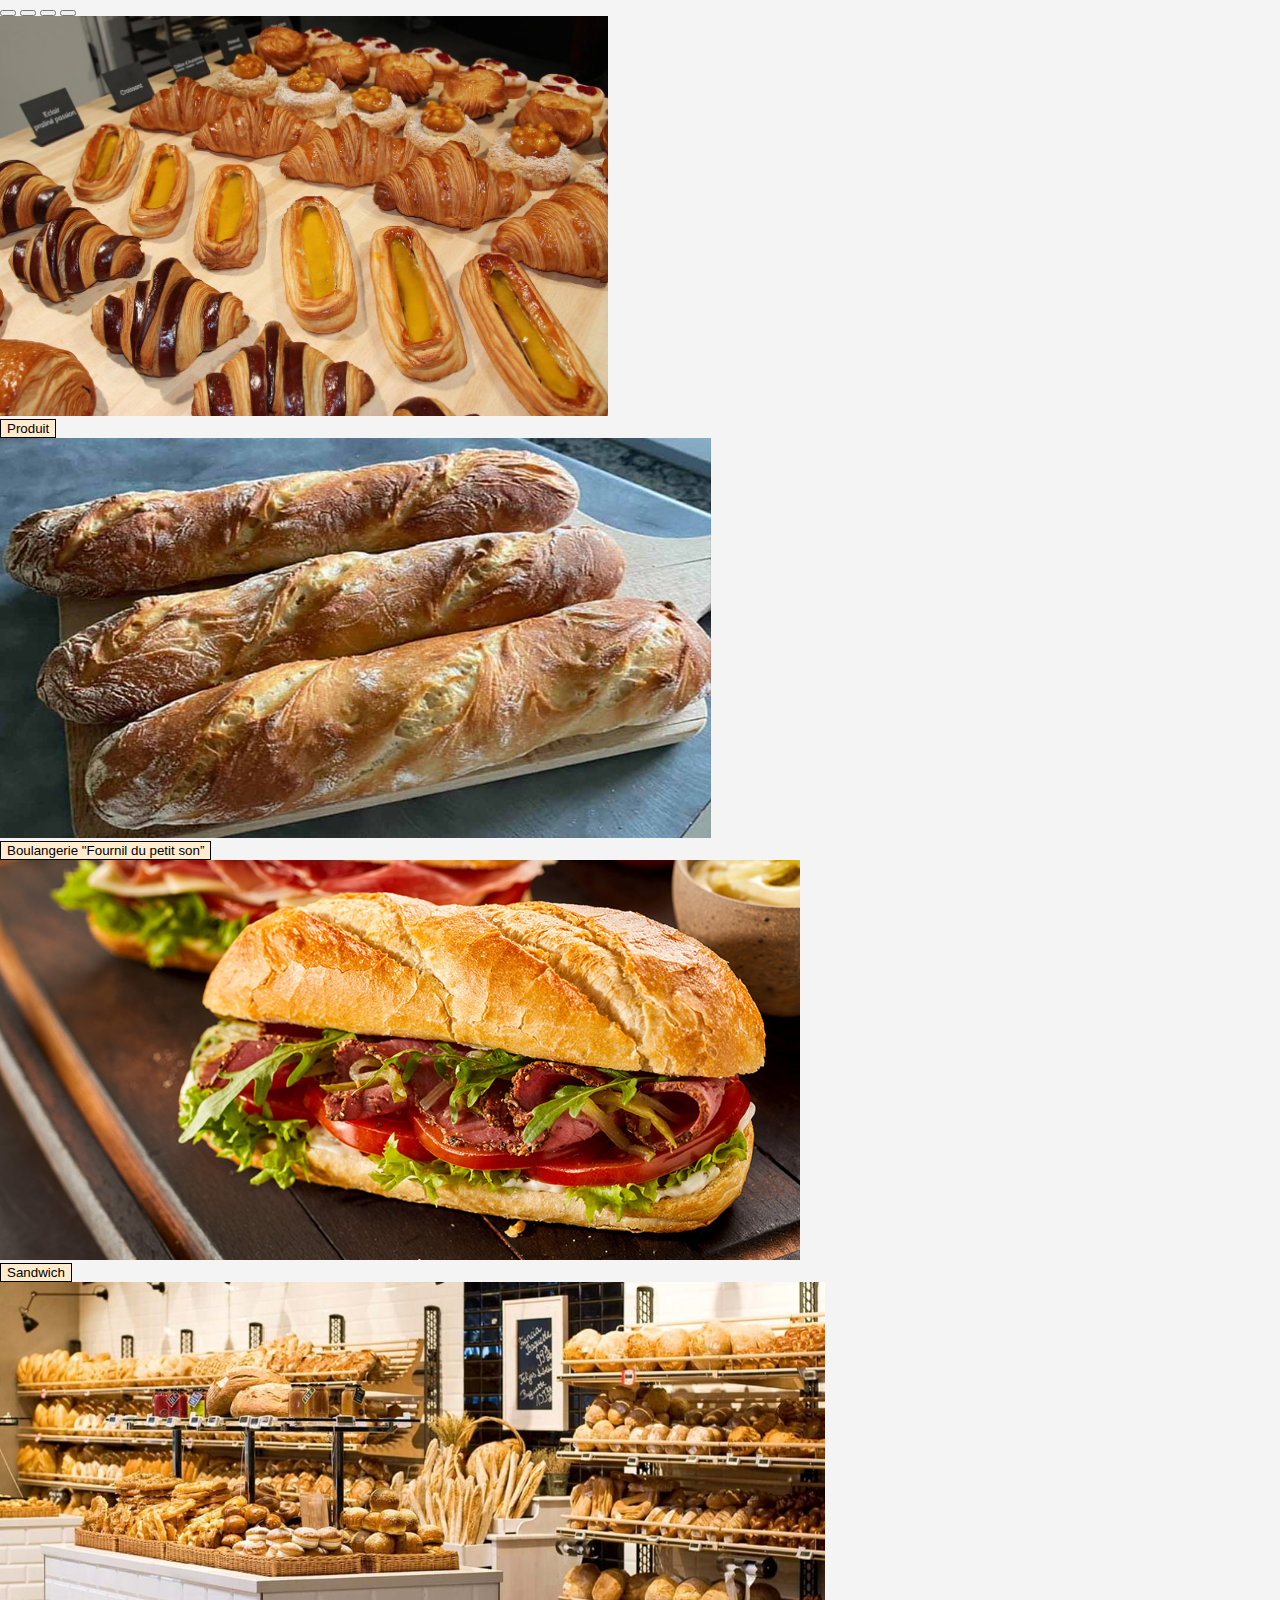
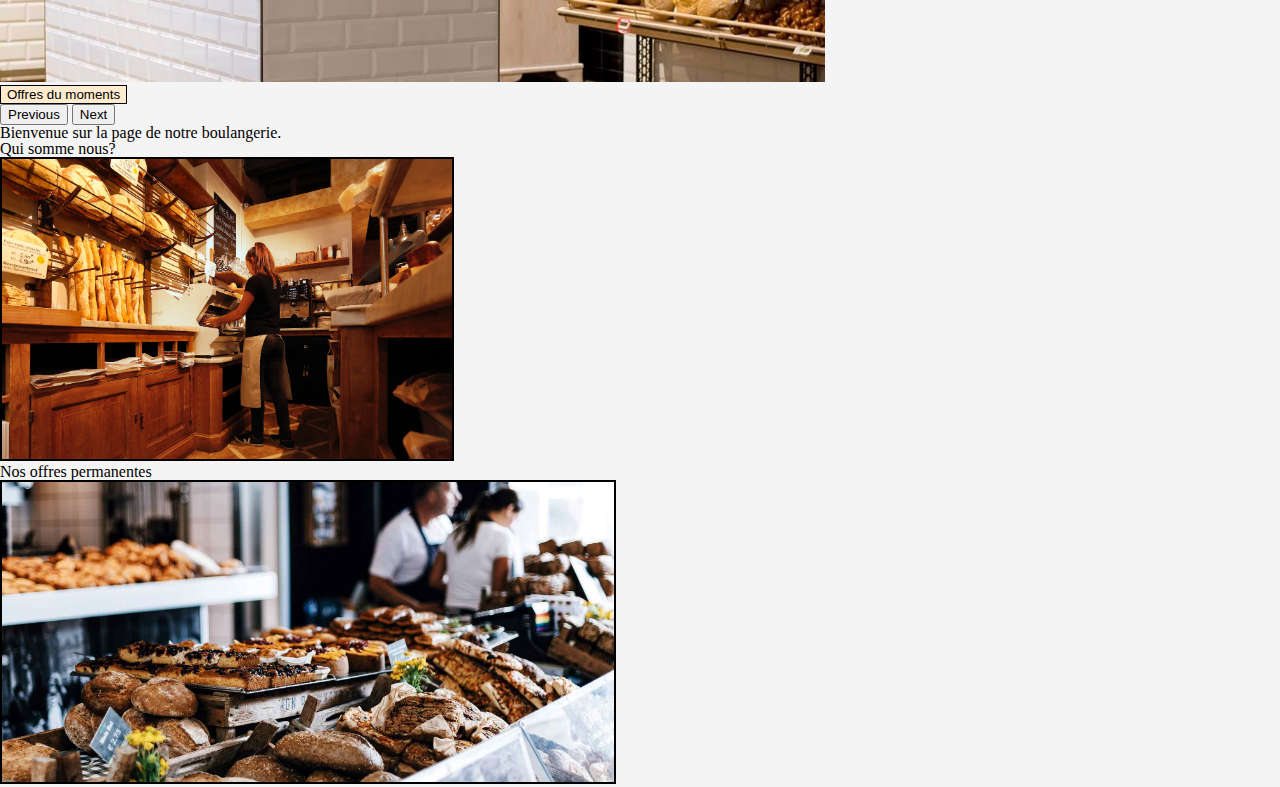
==== code/index.html @ 682ade91 "Ajout de cadres" ====
<!DOCTYPE html>
<html lang="en">
<head>
    <meta charset="UTF-8">
    <meta http-equiv="X-UA-Compatible" content="IE=edge">
    <meta name="viewport" content="width=device-width, initial-scale=1.0">
    <link rel="stylesheet" href="styles/style.css">
    <!-- CSS only -->
    <link href="https://cdn.jsdelivr.net/npm/bootstrap@5.2.0/dist/css/bootstrap.min.css" rel="stylesheet" integrity="sha384-gH2yIJqKdNHPEq0n4Mqa/HGKIhSkIHeL5AyhkYV8i59U5AR6csBvApHHNl/vI1Bx" crossorigin="anonymous">
    <title>Accueil</title>
</head>
<body>
    <main>
        <div class="row">
            <div class="container-fluid">
                <div class="row">
                    <div class="col-3"></div>
                    <div class="col-6 mt-5">
                        <div id="carouselExampleCaptions" class="carousel slide" data-bs-ride="false">
                            <div class="carousel-indicators">
                              <button type="button" data-bs-target="#carouselExampleCaptions" data-bs-slide-to="0" class="active" aria-current="true" aria-label="Slide 1"></button>
                              <button type="button" data-bs-target="#carouselExampleCaptions" data-bs-slide-to="1" aria-label="Slide 2"></button>
                              <button type="button" data-bs-target="#carouselExampleCaptions" data-bs-slide-to="2" aria-label="Slide 3"></button>
                              <button type="button" data-bs-target="#carouselExampleCaptions" data-bs-slide-to="3" aria-label="Slide 4"></button>
                            </div>
                            <div class="carousel-inner">
                              <div class="carousel-item active">
                                <img src="../images/accueil/viennoiseries.jpg" class="d-block w-100 imgCarousel" alt="Images de baguette">
                                <div class="carousel-caption d-none d-md-block">
                                    <button type="button" class="btnCarousel rounded-5 p-2"><h5>Produit</h5></button>
                                </div>
                              </div>
                              <div class="carousel-item">
                                <img src="../images/accueil/baguette.jpg" class="d-block w-100 imgCarousel" alt="Images de viennoiseries">
                                <div class="carousel-caption d-none d-md-block">
                                  <button type="button" class="btnCarousel rounded-5 p-2"><h5>Boulangerie "Fournil du petit son”</h5></button>
                                </div>
                              </div>
                              <div class="carousel-item">
                                <img src="../images/accueil/sandwich.jpg" class="d-block w-100 imgCarousel" alt="...">
                                <div class="carousel-caption d-none d-md-block">
                                    <button type="button" class="btnCarousel rounded-5 p-2"><h5>Sandwich</h5></button>
                                </div>
                              </div>
                              <div class="carousel-item">
                                <img src="../images/accueil/bakery.jpg" class="d-block w-100 imgCarousel" alt="...">
                                <div class="carousel-caption d-none d-md-block">
                                    <button type="button" class="btnCarousel rounded-5 p-2"><h5>Offres du moments</h5></button>
                                </div>
                              </div>
                            </div>
                            <button class="carousel-control-prev" type="button" data-bs-target="#carouselExampleCaptions" data-bs-slide="prev">
                              <span class="carousel-control-prev-icon" aria-hidden="true"></span>
                              <span class="visually-hidden">Previous</span>
                            </button>
                            <button class="carousel-control-next" type="button" data-bs-target="#carouselExampleCaptions" data-bs-slide="next">
                              <span class="carousel-control-next-icon" aria-hidden="true"></span>
                              <span class="visually-hidden">Next</span>
                            </button>
                          </div>
                    </div>
                    <div class="col-3"></div>
                </div>
                <div class="row">
                    <div class="col-3"></div>
                    <div class="col-6 fs-2 text-center mt-4">
                        <p>Bienvenue sur la page de notre boulangerie.</p>
                    </div>
                    <div class="col-3"></div>
                </div>
                <div class="row">
                    <div class="col-2"></div>
                    <div class="col-3 fs-4 text-center">
                        <p>Qui somme nous?</p>
                        <a href="#"><img class="imgHome" src="../images/accueil/qui_somme_nous.jpg" alt="Qui somme nous?"></a>
                    </div>
                    <div class="col-1"></div>
                    <div class="col-3 ms-5 fs-4 text-center">
                        <p class="ms-5 ps-5">Nos offres permanentes</p>
                        <a href="#"><img class="imgHome" src="../images/accueil/offre.jpg" alt="Qui somme nous?"></a>
                    </div>
                    <div class="col-2"></div>
                </div>
            </div>
        </div>
    </main>
    
    <!-- JavaScript Bundle with Popper -->
    <script src="https://cdn.jsdelivr.net/npm/bootstrap@5.2.0/dist/js/bootstrap.bundle.min.js" integrity="sha384-A3rJD856KowSb7dwlZdYEkO39Gagi7vIsF0jrRAoQmDKKtQBHUuLZ9AsSv4jD4Xa" crossorigin="anonymous"></script>
</body>
</html>
---- code/styles/style.css ----
/* http://meyerweb.com/eric/tools/css/reset/ 
   v2.0 | 20110126
   License: none (public domain)
*/

html, body, div, span, applet, object, iframe,
h1, h2, h3, h4, h5, h6, p, blockquote, pre,
a, abbr, acronym, address, big, cite, code,
del, dfn, em, img, ins, kbd, q, s, samp,
small, strike, strong, sub, sup, tt, var,
b, u, i, center,
dl, dt, dd, ol, ul, li,
fieldset, form, label, legend,
table, caption, tbody, tfoot, thead, tr, th, td,
article, aside, canvas, details, embed, 
figure, figcaption, footer, header, hgroup, 
menu, nav, output, ruby, section, summary,
time, mark, audio, video {
	margin: 0;
	padding: 0;
	border: 0;
	font-size: 100%;
	font: inherit;
	vertical-align: baseline;
}
/* HTML5 display-role reset for older browsers */
article, aside, details, figcaption, figure, 
footer, header, hgroup, menu, nav, section {
	display: block;
}
body {
	line-height: 1;
    overflow-x: hidden;
}
body::-webkit-scrollbar {
    width: 12px; /* width of the entire scrollbar */
  }
  
  body::-webkit-scrollbar-track {
    background: #ffe8bf; /* color of the tracking area */
  }
  
  body::-webkit-scrollbar-thumb {
    background-color: #ffe8bf; /* color of the scroll thumb */
    border-radius: 20px; /* roundness of the scroll thumb */
    border: 2px solid #f5f4f4; /* creates padding around scroll thumb */
  }
ol, ul {
	list-style: none;
}
blockquote, q {
	quotes: none;
}
blockquote:before, blockquote:after,
q:before, q:after {
	content: '';
	content: none;
}
table {
	border-collapse: collapse;
	border-spacing: 0;
}
.imgCarousel{
    height: 400px;
}
.btnCarousel{
    background-color: blanchedalmond;
    border: solid 1px;
}
.imgHome{
    height: 300px;
    border: solid 2px black;
    text-decoration: none;
}
main{
    background-color: #f5f4f4;
    min-height: 950px;
}
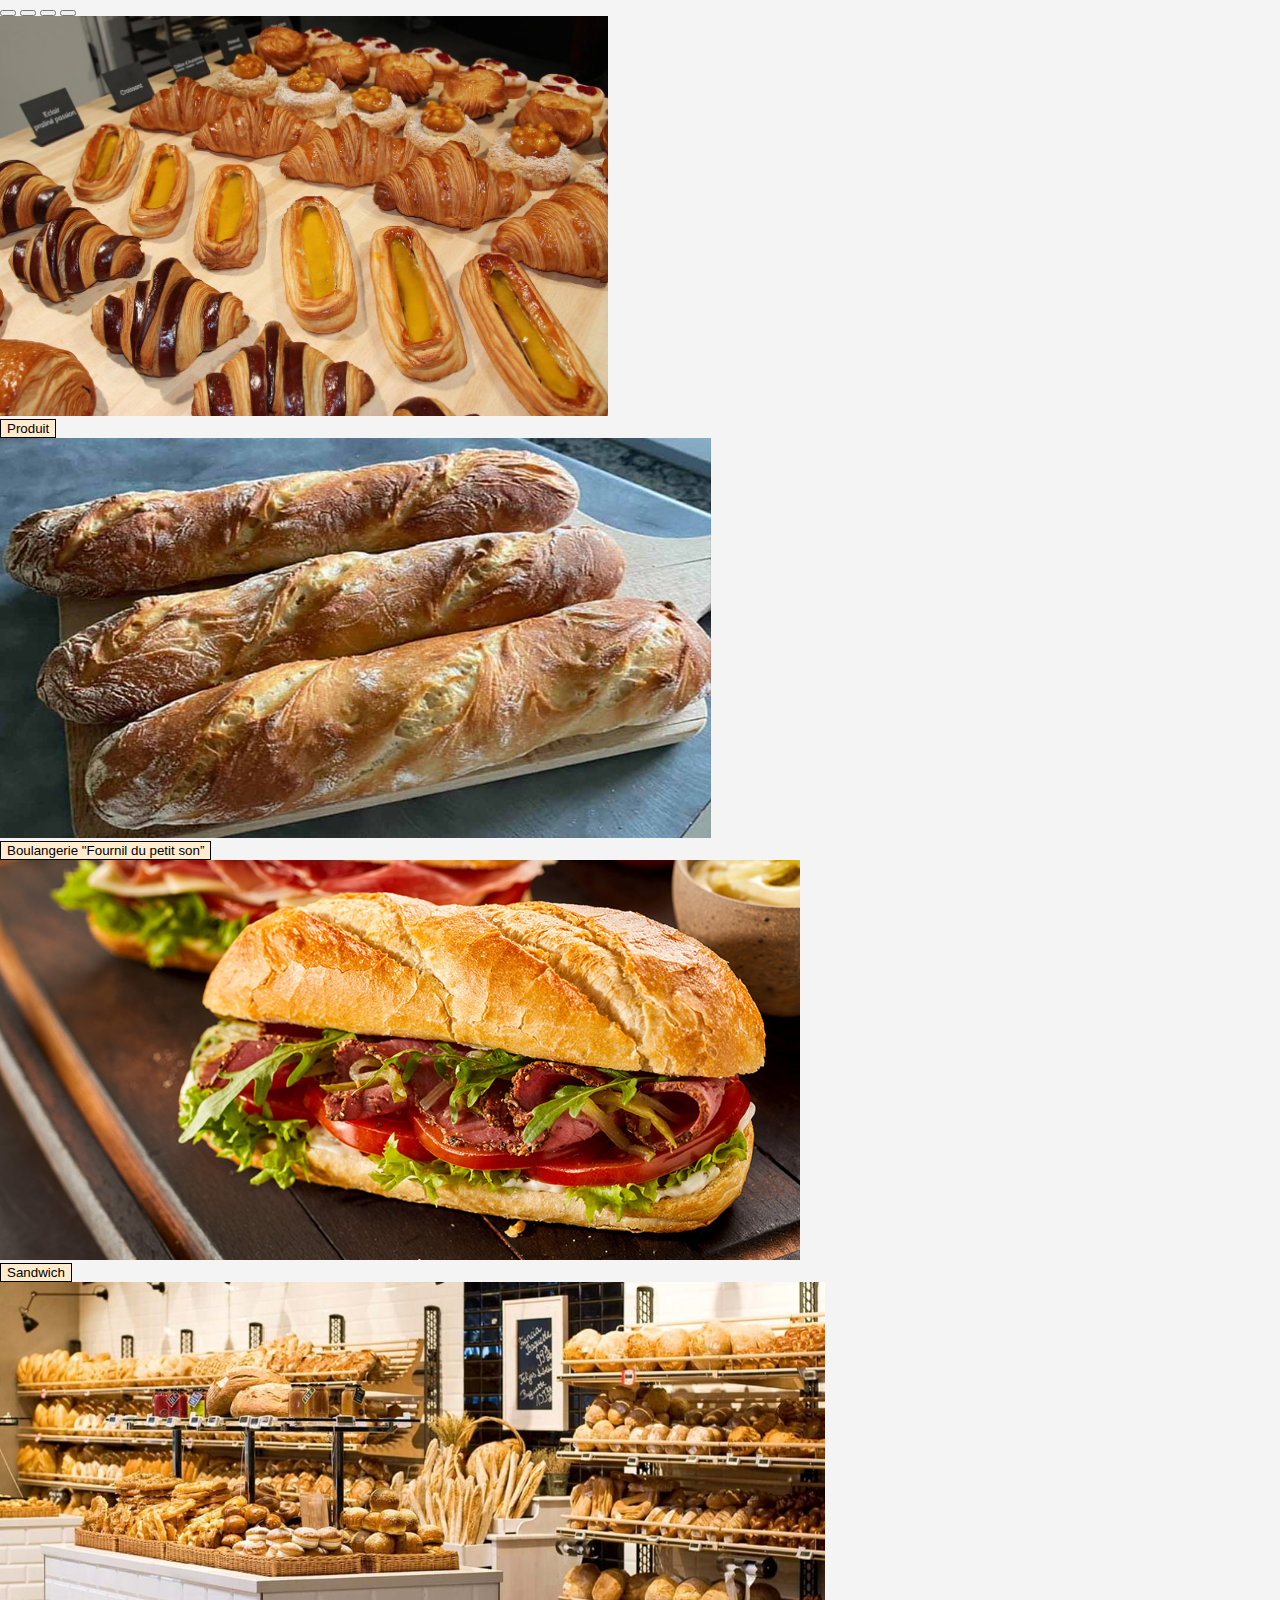
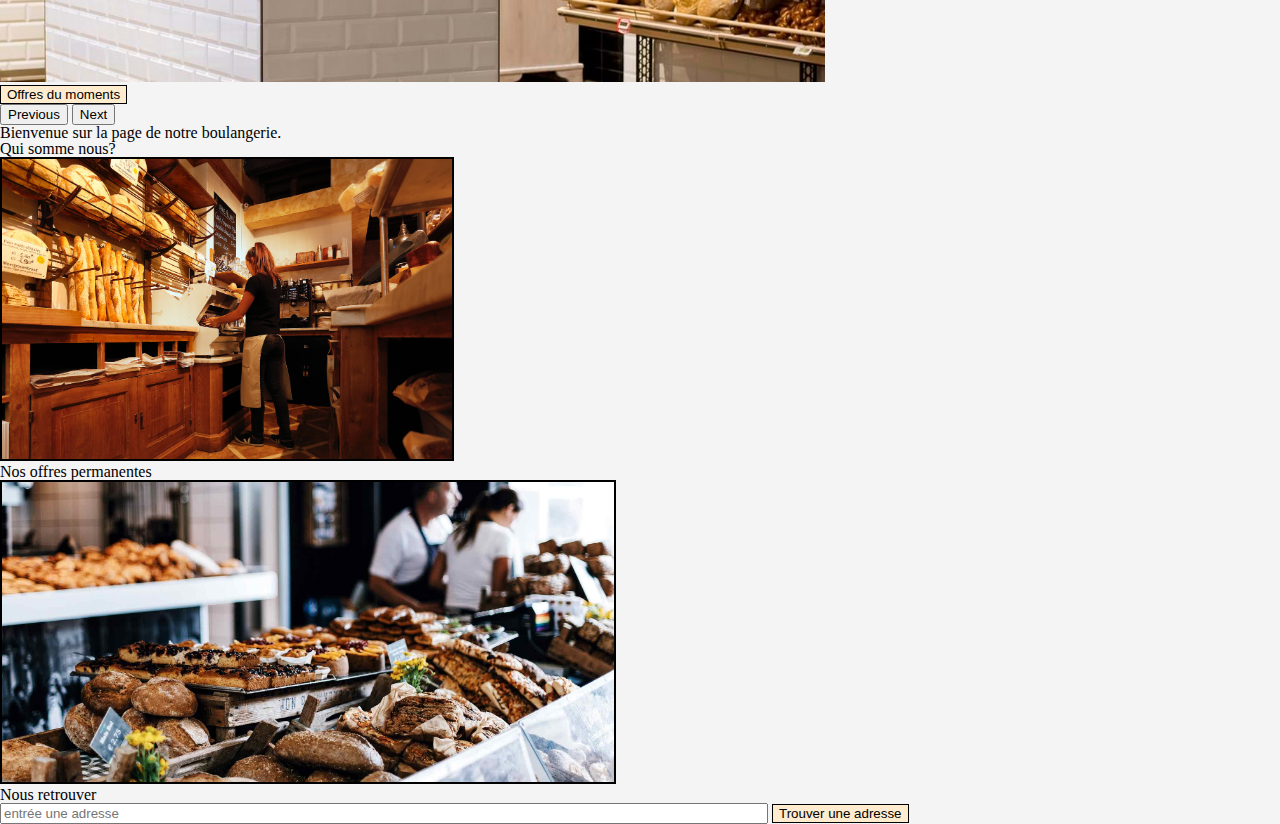
==== commit d4d147b2: "Ajout de la recherche d'adresse" ====
--- a/code/index.html
+++ b/code/index.html
@@ -82,6 +82,14 @@
                     <div class="col-2"></div>
                 </div>
             </div>
+            <div class="row mt-4 mb-5">
+                <div class="col-4"></div>
+                <div class="col-6 fs-3">
+                    <p>Nous retrouver</p>
+                    <input class="inputAdress rounded-4" type="search" id="adress" name="adress" placeholder="entrée une adresse">
+                    <button class="btnAdress rounded-4">Trouver une adresse</button>
+                </div>
+            </div>
         </div>
     </main>
     
--- a/code/styles/style.css
+++ b/code/styles/style.css
@@ -63,7 +63,7 @@
 .imgCarousel{
     height: 400px;
 }
-.btnCarousel{
+.btnCarousel, .btnAdress{
     background-color: blanchedalmond;
     border: solid 1px;
 }
@@ -76,3 +76,6 @@
     background-color: #f5f4f4;
     min-height: 950px;
 }
+.inputAdress{
+    width: 60%;
+}
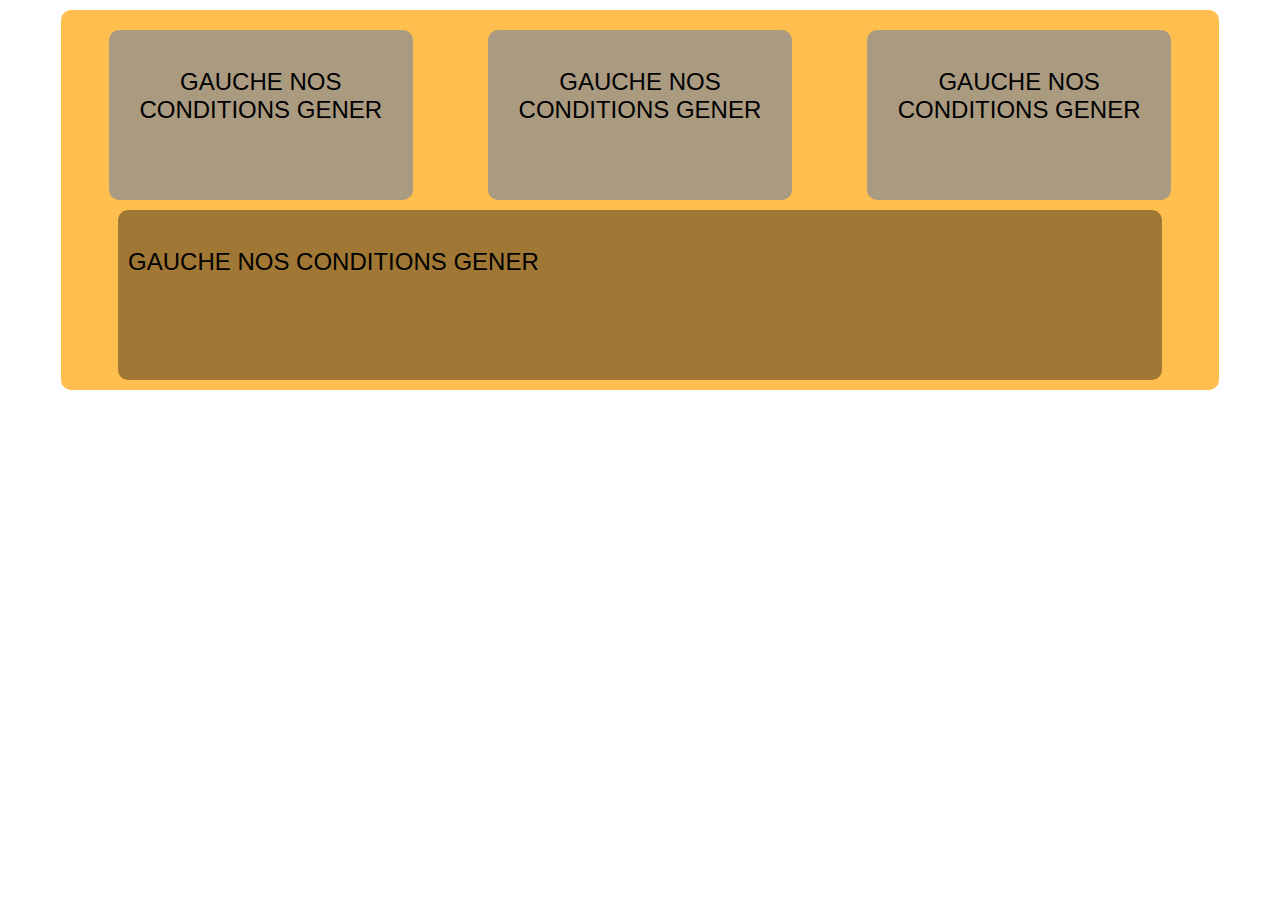
==== commit f648f163: "footer création" ====
--- a/code/index.html
+++ b/code/index.html
@@ -5,95 +5,41 @@
     <meta http-equiv="X-UA-Compatible" content="IE=edge">
     <meta name="viewport" content="width=device-width, initial-scale=1.0">
     <link rel="stylesheet" href="styles/style.css">
-    <!-- CSS only -->
-    <link href="https://cdn.jsdelivr.net/npm/bootstrap@5.2.0/dist/css/bootstrap.min.css" rel="stylesheet" integrity="sha384-gH2yIJqKdNHPEq0n4Mqa/HGKIhSkIHeL5AyhkYV8i59U5AR6csBvApHHNl/vI1Bx" crossorigin="anonymous">
     <title>Accueil</title>
 </head>
 <body>
-    <main>
-        <div class="row">
-            <div class="container-fluid">
-                <div class="row">
-                    <div class="col-3"></div>
-                    <div class="col-6 mt-5">
-                        <div id="carouselExampleCaptions" class="carousel slide" data-bs-ride="false">
-                            <div class="carousel-indicators">
-                              <button type="button" data-bs-target="#carouselExampleCaptions" data-bs-slide-to="0" class="active" aria-current="true" aria-label="Slide 1"></button>
-                              <button type="button" data-bs-target="#carouselExampleCaptions" data-bs-slide-to="1" aria-label="Slide 2"></button>
-                              <button type="button" data-bs-target="#carouselExampleCaptions" data-bs-slide-to="2" aria-label="Slide 3"></button>
-                              <button type="button" data-bs-target="#carouselExampleCaptions" data-bs-slide-to="3" aria-label="Slide 4"></button>
-                            </div>
-                            <div class="carousel-inner">
-                              <div class="carousel-item active">
-                                <img src="../images/accueil/viennoiseries.jpg" class="d-block w-100 imgCarousel" alt="Images de baguette">
-                                <div class="carousel-caption d-none d-md-block">
-                                    <button type="button" class="btnCarousel rounded-5 p-2"><h5>Produit</h5></button>
-                                </div>
-                              </div>
-                              <div class="carousel-item">
-                                <img src="../images/accueil/baguette.jpg" class="d-block w-100 imgCarousel" alt="Images de viennoiseries">
-                                <div class="carousel-caption d-none d-md-block">
-                                  <button type="button" class="btnCarousel rounded-5 p-2"><h5>Boulangerie "Fournil du petit son”</h5></button>
-                                </div>
-                              </div>
-                              <div class="carousel-item">
-                                <img src="../images/accueil/sandwich.jpg" class="d-block w-100 imgCarousel" alt="...">
-                                <div class="carousel-caption d-none d-md-block">
-                                    <button type="button" class="btnCarousel rounded-5 p-2"><h5>Sandwich</h5></button>
-                                </div>
-                              </div>
-                              <div class="carousel-item">
-                                <img src="../images/accueil/bakery.jpg" class="d-block w-100 imgCarousel" alt="...">
-                                <div class="carousel-caption d-none d-md-block">
-                                    <button type="button" class="btnCarousel rounded-5 p-2"><h5>Offres du moments</h5></button>
-                                </div>
-                              </div>
-                            </div>
-                            <button class="carousel-control-prev" type="button" data-bs-target="#carouselExampleCaptions" data-bs-slide="prev">
-                              <span class="carousel-control-prev-icon" aria-hidden="true"></span>
-                              <span class="visually-hidden">Previous</span>
-                            </button>
-                            <button class="carousel-control-next" type="button" data-bs-target="#carouselExampleCaptions" data-bs-slide="next">
-                              <span class="carousel-control-next-icon" aria-hidden="true"></span>
-                              <span class="visually-hidden">Next</span>
-                            </button>
-                          </div>
-                    </div>
-                    <div class="col-3"></div>
-                </div>
-                <div class="row">
-                    <div class="col-3"></div>
-                    <div class="col-6 fs-2 text-center mt-4">
-                        <p>Bienvenue sur la page de notre boulangerie.</p>
-                    </div>
-                    <div class="col-3"></div>
-                </div>
-                <div class="row">
-                    <div class="col-2"></div>
-                    <div class="col-3 fs-4 text-center">
-                        <p>Qui somme nous?</p>
-                        <a href="#"><img class="imgHome" src="../images/accueil/qui_somme_nous.jpg" alt="Qui somme nous?"></a>
-                    </div>
-                    <div class="col-1"></div>
-                    <div class="col-3 ms-5 fs-4 text-center">
-                        <p class="ms-5 ps-5">Nos offres permanentes</p>
-                        <a href="#"><img class="imgHome" src="../images/accueil/offre.jpg" alt="Qui somme nous?"></a>
-                    </div>
-                    <div class="col-2"></div>
-                </div>
-            </div>
-            <div class="row mt-4 mb-5">
-                <div class="col-4"></div>
-                <div class="col-6 fs-3">
-                    <p>Nous retrouver</p>
-                    <input class="inputAdress rounded-4" type="search" id="adress" name="adress" placeholder="entrée une adresse">
-                    <button class="btnAdress rounded-4">Trouver une adresse</button>
-                </div>
-            </div>
+    <!-- Footer -->
+    <div class="footer">
+        
+        <div class="footer_gauche">
+            <br class="text_align_center">
+                GAUCHE
+                NOS CONDITIONS GENER
+            </br>
         </div>
-    </main>
-    
-    <!-- JavaScript Bundle with Popper -->
-    <script src="https://cdn.jsdelivr.net/npm/bootstrap@5.2.0/dist/js/bootstrap.bundle.min.js" integrity="sha384-A3rJD856KowSb7dwlZdYEkO39Gagi7vIsF0jrRAoQmDKKtQBHUuLZ9AsSv4jD4Xa" crossorigin="anonymous"></script>
+
+        <div class="footer_gauche">
+            <br class="text_align_center">
+                GAUCHE
+                NOS CONDITIONS GENER
+            </br>
+        </div>
+
+        <div class="footer_gauche">
+            <br class="text_align_center">
+                GAUCHE
+                NOS CONDITIONS GENER
+            </br>
+        </div>
+
+        <div class="barre_de_liens">
+            <br class="text_align_center">
+                GAUCHE
+                NOS CONDITIONS GENER
+            </br>
+        </div>
+
+    </footer>
+
 </body>
 </html>--- a/code/styles/style.css
+++ b/code/styles/style.css
@@ -1,81 +1,109 @@
-/* http://meyerweb.com/eric/tools/css/reset/ 
-   v2.0 | 20110126
-   License: none (public domain)
-*/
+.footer {
+    display: flex;
+    flex-wrap: wrap;
+    position: center;
+    margin-top: 10px;
+    margin-left: auto;
+    margin-right: auto;
+    margin-bottom: 10px;
+    padding-top: 10px;
+    padding-left: 10px;
+    padding-right: 10px;
+    padding-bottom: 10px;
+    width: 90%;
+    /*height: 150px;*/
+    background-color: #ffbf4f;
+    border-color: rgb(129, 109, 79);
+    text-align: center;
+    font-family: Arial;
+    font-size: 24px;
+    border-radius: 10px;
+}
 
-html, body, div, span, applet, object, iframe,
-h1, h2, h3, h4, h5, h6, p, blockquote, pre,
-a, abbr, acronym, address, big, cite, code,
-del, dfn, em, img, ins, kbd, q, s, samp,
-small, strike, strong, sub, sup, tt, var,
-b, u, i, center,
-dl, dt, dd, ol, ul, li,
-fieldset, form, label, legend,
-table, caption, tbody, tfoot, thead, tr, th, td,
-article, aside, canvas, details, embed, 
-figure, figcaption, footer, header, hgroup, 
-menu, nav, output, ruby, section, summary,
-time, mark, audio, video {
-	margin: 0;
-	padding: 0;
-	border: 0;
-	font-size: 100%;
-	font: inherit;
-	vertical-align: baseline;
+.footer_gauche {
+    display: flex;
+    flex-wrap: wrap;
+    margin-top: 10px;
+    margin-left: 10px;
+    margin-left: auto;
+    margin-right: auto;
+    padding-top: 10px;
+    padding-left: 10px;
+    padding-right: 10px;
+    padding-bottom: 10px;
+    width: 25%;
+    height: 150px;
+    background-color: #aa9a80;
+    border-color: rgb(129, 109, 79);
+    font-family: Arial;
+    text-align: center;
+    font-size: 24px;
+    border-radius: 10px;
 }
-/* HTML5 display-role reset for older browsers */
-article, aside, details, figcaption, figure, 
-footer, header, hgroup, menu, nav, section {
-	display: block;
+
+.text_align_center {
+    text-align: center;
 }
-body {
-	line-height: 1;
-    overflow-x: hidden;
+
+.footer_centre {
+    display: flex;
+    flex-wrap: wrap;
+    margin-top: 10px;
+    margin-left: auto;
+    margin-right: auto;
+    margin-bottom: 10px;
+    padding-top: 10px;
+    padding-left: 10px;
+    padding-right: 10px;
+    padding-bottom: 10px;
+    width: 25%;
+    height: 150px;
+    background-color: #997741;
+    border-color: rgb(129, 109, 79);
+    font-family: Arial;
+    text-align: center;
+    font-size: 24px;
+    border-radius: 10px;
 }
-body::-webkit-scrollbar {
-    width: 12px; /* width of the entire scrollbar */
-  }
-  
-  body::-webkit-scrollbar-track {
-    background: #ffe8bf; /* color of the tracking area */
-  }
-  
-  body::-webkit-scrollbar-thumb {
-    background-color: #ffe8bf; /* color of the scroll thumb */
-    border-radius: 20px; /* roundness of the scroll thumb */
-    border: 2px solid #f5f4f4; /* creates padding around scroll thumb */
-  }
-ol, ul {
-	list-style: none;
+
+.footer_droite {
+    display: flex;
+    flex-wrap: wrap;
+    margin-top: 10px;
+    margin-left: 10px;
+    margin-left: auto;
+    margin-right: auto;
+    padding-top: 10px;
+    padding-left: 10px;
+    padding-right: 10px;
+    padding-bottom: 10px;
+    width: 25%;
+    height: 150px;
+    background-color: #aa9a80;
+    border-color: rgb(129, 109, 79);
+    font-family: Arial;
+    text-align: center;
+    font-size: 24px;
+    border-radius: 10px;
 }
-blockquote, q {
-	quotes: none;
-}
-blockquote:before, blockquote:after,
-q:before, q:after {
-	content: '';
-	content: none;
-}
-table {
-	border-collapse: collapse;
-	border-spacing: 0;
-}
-.imgCarousel{
-    height: 400px;
-}
-.btnCarousel, .btnAdress{
-    background-color: blanchedalmond;
-    border: solid 1px;
-}
-.imgHome{
-    height: 300px;
-    border: solid 2px black;
-    text-decoration: none;
-}
-main{
-    background-color: #f5f4f4;
-    min-height: 950px;
-}
-.inputAdress{
-    width: 60%;
-}
+
+.barre_de_liens {
+    display: flex;
+    flex-wrap: wrap;
+    margin-top: 10px;
+    margin-left: 10px;
+    margin-left: auto;
+    margin-right: auto;
+    padding-top: 10px;
+    padding-left: 10px;
+    padding-right: 10px;
+    padding-bottom: 10px;
+    width: 90%;
+    height: 150px;
+    background-color: #a07734;
+    border-color: rgb(129, 109, 79);
+    font-family: Arial;
+    text-align: center;
+    font-size: 24px;
+    border-radius: 10px;
+}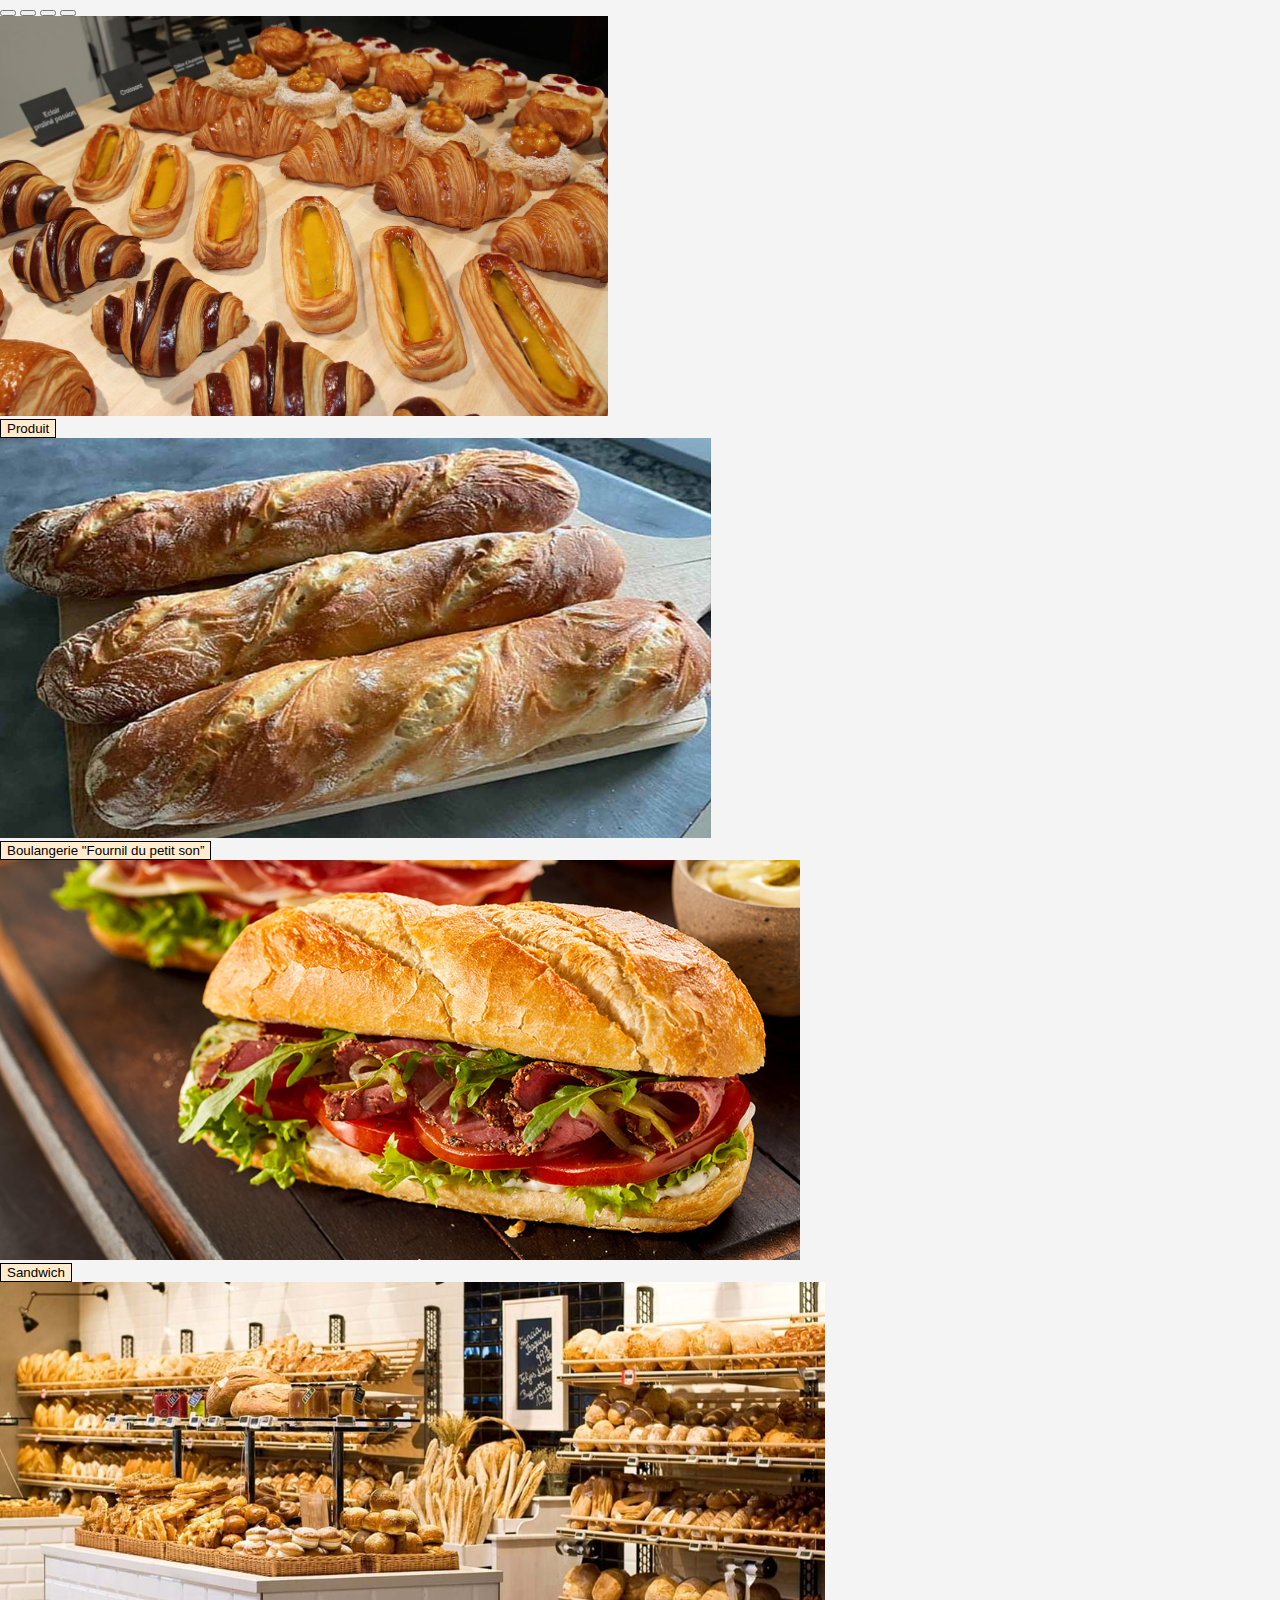
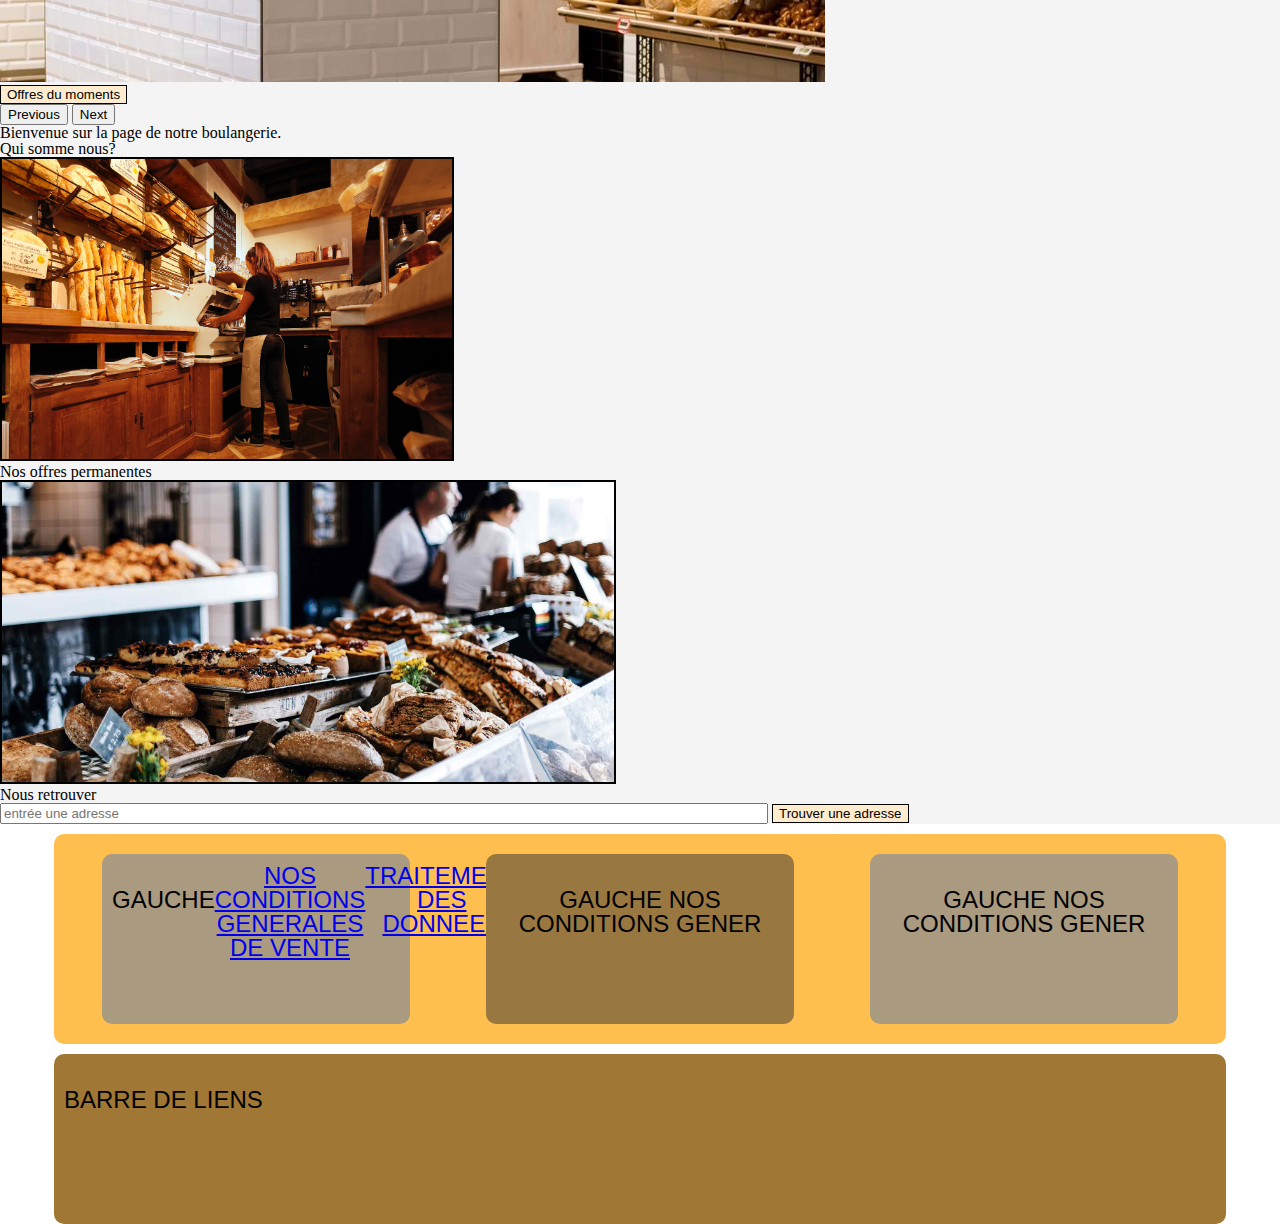
==== commit 4664ee99: "Merge branch 'develop' into footer" ====
--- a/code/index.html
+++ b/code/index.html
@@ -5,41 +5,132 @@
     <meta http-equiv="X-UA-Compatible" content="IE=edge">
     <meta name="viewport" content="width=device-width, initial-scale=1.0">
     <link rel="stylesheet" href="styles/style.css">
+    <!-- CSS only -->
+    <link href="https://cdn.jsdelivr.net/npm/bootstrap@5.2.0/dist/css/bootstrap.min.css" rel="stylesheet" integrity="sha384-gH2yIJqKdNHPEq0n4Mqa/HGKIhSkIHeL5AyhkYV8i59U5AR6csBvApHHNl/vI1Bx" crossorigin="anonymous">
     <title>Accueil</title>
 </head>
 <body>
-    <!-- Footer -->
-    <div class="footer">
+
+
+    <main>
+        <div class="row">
+            <div class="container-fluid">
+                <div class="row">
+                    <div class="col-3"></div>
+                    <div class="col-6 mt-5">
+                        <div id="carouselExampleCaptions" class="carousel slide" data-bs-ride="false">
+                            <div class="carousel-indicators">
+                              <button type="button" data-bs-target="#carouselExampleCaptions" data-bs-slide-to="0" class="active" aria-current="true" aria-label="Slide 1"></button>
+                              <button type="button" data-bs-target="#carouselExampleCaptions" data-bs-slide-to="1" aria-label="Slide 2"></button>
+                              <button type="button" data-bs-target="#carouselExampleCaptions" data-bs-slide-to="2" aria-label="Slide 3"></button>
+                              <button type="button" data-bs-target="#carouselExampleCaptions" data-bs-slide-to="3" aria-label="Slide 4"></button>
+                            </div>
+                            <div class="carousel-inner">
+                              <div class="carousel-item active">
+                                <img src="../images/accueil/viennoiseries.jpg" class="d-block w-100 imgCarousel" alt="Images de baguette">
+                                <div class="carousel-caption d-none d-md-block">
+                                    <button type="button" class="btnCarousel rounded-5 p-2"><h5>Produit</h5></button>
+                                </div>
+                              </div>
+                              <div class="carousel-item">
+                                <img src="../images/accueil/baguette.jpg" class="d-block w-100 imgCarousel" alt="Images de viennoiseries">
+                                <div class="carousel-caption d-none d-md-block">
+                                  <button type="button" class="btnCarousel rounded-5 p-2"><h5>Boulangerie "Fournil du petit son”</h5></button>
+                                </div>
+                              </div>
+                              <div class="carousel-item">
+                                <img src="../images/accueil/sandwich.jpg" class="d-block w-100 imgCarousel" alt="...">
+                                <div class="carousel-caption d-none d-md-block">
+                                    <button type="button" class="btnCarousel rounded-5 p-2"><h5>Sandwich</h5></button>
+                                </div>
+                              </div>
+                              <div class="carousel-item">
+                                <img src="../images/accueil/bakery.jpg" class="d-block w-100 imgCarousel" alt="...">
+                                <div class="carousel-caption d-none d-md-block">
+                                    <button type="button" class="btnCarousel rounded-5 p-2"><h5>Offres du moments</h5></button>
+                                </div>
+                              </div>
+                            </div>
+                            <button class="carousel-control-prev" type="button" data-bs-target="#carouselExampleCaptions" data-bs-slide="prev">
+                              <span class="carousel-control-prev-icon" aria-hidden="true"></span>
+                              <span class="visually-hidden">Previous</span>
+                            </button>
+                            <button class="carousel-control-next" type="button" data-bs-target="#carouselExampleCaptions" data-bs-slide="next">
+                              <span class="carousel-control-next-icon" aria-hidden="true"></span>
+                              <span class="visually-hidden">Next</span>
+                            </button>
+                          </div>
+                    </div>
+                    <div class="col-3"></div>
+                </div>
+                <div class="row">
+                    <div class="col-3"></div>
+                    <div class="col-6 fs-2 text-center mt-4">
+                        <p>Bienvenue sur la page de notre boulangerie.</p>
+                    </div>
+                    <div class="col-3"></div>
+                </div>
+                <div class="row">
+                    <div class="col-2"></div>
+                    <div class="col-3 fs-4 text-center">
+                        <p>Qui somme nous?</p>
+                        <a href="#"><img class="imgHome" src="../images/accueil/qui_somme_nous.jpg" alt="Qui somme nous?"></a>
+                    </div>
+                    <div class="col-1"></div>
+                    <div class="col-3 ms-5 fs-4 text-center">
+                        <p class="ms-5 ps-5">Nos offres permanentes</p>
+                        <a href="#"><img class="imgHome" src="../images/accueil/offre.jpg" alt="Qui somme nous?"></a>
+                    </div>
+                    <div class="col-2"></div>
+                </div>
+            </div>
+            <div class="row mt-4 mb-5">
+                <div class="col-4"></div>
+                <div class="col-6 fs-3">
+                    <p>Nous retrouver</p>
+                    <input class="inputAdress rounded-4" type="search" id="adress" name="adress" placeholder="entrée une adresse">
+                    <button class="btnAdress rounded-4">Trouver une adresse</button>
+                </div>
+            </div>
+        </div>
+    </main>
+    
+        <!-- Footer -->
+        <div class="footer1">
+    
         
-        <div class="footer_gauche">
-            <br class="text_align_center">
-                GAUCHE
-                NOS CONDITIONS GENER
-            </br>
+            <div class="footer_gauche">
+                <br class="text_align_center">
+                    GAUCHE
+                    <a href="cgv.html">NOS CONDITIONS GENERALES DE VENTE</a>
+                    <a href="cgv.html">TRAITEMENT DES DONNEES</a>
+                </br>
+            </div>
+    
+            <div class="footer_centre">
+                <br class="text_align_center">
+                    GAUCHE
+                    NOS CONDITIONS GENER
+                </br>
+            </div>
+    
+            <div class="footer_droite">
+                <br class="text_align_center">
+                    GAUCHE
+                    NOS CONDITIONS GENER
+                </br>
+            </div>
         </div>
 
-        <div class="footer_gauche">
-            <br class="text_align_center">
-                GAUCHE
-                NOS CONDITIONS GENER
-            </br>
-        </div>
+            <div class="barre_de_liens">
+                <br class="text_align_center">
+                    BARRE DE LIENS
+                </br>
+            </div>
+    
 
-        <div class="footer_gauche">
-            <br class="text_align_center">
-                GAUCHE
-                NOS CONDITIONS GENER
-            </br>
-        </div>
-
-        <div class="barre_de_liens">
-            <br class="text_align_center">
-                GAUCHE
-                NOS CONDITIONS GENER
-            </br>
-        </div>
-
-    </footer>
+    <!-- JavaScript Bundle with Popper -->
+    <script src="https://cdn.jsdelivr.net/npm/bootstrap@5.2.0/dist/js/bootstrap.bundle.min.js" integrity="sha384-A3rJD856KowSb7dwlZdYEkO39Gagi7vIsF0jrRAoQmDKKtQBHUuLZ9AsSv4jD4Xa" crossorigin="anonymous"></script>
 
 </body>
 </html>--- a/code/styles/style.css
+++ b/code/styles/style.css
@@ -1,6 +1,88 @@
-.footer {
+
+/* http://meyerweb.com/eric/tools/css/reset/ 
+   v2.0 | 20110126
+   License: none (public domain)
+*/
+
+html, body, div, span, applet, object, iframe,
+h1, h2, h3, h4, h5, h6, p, blockquote, pre,
+a, abbr, acronym, address, big, cite, code,
+del, dfn, em, img, ins, kbd, q, s, samp,
+small, strike, strong, sub, sup, tt, var,
+b, u, i, center,
+dl, dt, dd, ol, ul, li,
+fieldset, form, label, legend,
+table, caption, tbody, tfoot, thead, tr, th, td,
+article, aside, canvas, details, embed, 
+figure, figcaption, footer, header, hgroup, 
+menu, nav, output, ruby, section, summary,
+time, mark, audio, video {
+	margin: 0;
+	padding: 0;
+	border: 0;
+	font-size: 100%;
+	font: inherit;
+	vertical-align: baseline;
+}
+/* HTML5 display-role reset for older browsers */
+article, aside, details, figcaption, figure, 
+footer, header, hgroup, menu, nav, section {
+	display: block;
+}
+body {
+	line-height: 1;
+    overflow-x: hidden;
+}
+body::-webkit-scrollbar {
+    width: 12px; /* width of the entire scrollbar */
+  }
+  
+  body::-webkit-scrollbar-track {
+    background: #ffe8bf; /* color of the tracking area */
+  }
+  
+  body::-webkit-scrollbar-thumb {
+    background-color: #ffe8bf; /* color of the scroll thumb */
+    border-radius: 20px; /* roundness of the scroll thumb */
+    border: 2px solid #f5f4f4; /* creates padding around scroll thumb */
+  }
+ol, ul {
+	list-style: none;
+}
+blockquote, q {
+	quotes: none;
+}
+blockquote:before, blockquote:after,
+q:before, q:after {
+	content: '';
+	content: none;
+}
+table {
+	border-collapse: collapse;
+	border-spacing: 0;
+}
+.imgCarousel{
+    height: 400px;
+}
+.btnCarousel, .btnAdress{
+    background-color: blanchedalmond;
+    border: solid 1px;
+}
+.imgHome{
+    height: 300px;
+    border: solid 2px black;
+    text-decoration: none;
+}
+main{
+    background-color: #f5f4f4;
+    min-height: 950px;
+}
+.inputAdress{
+    width: 60%;
+}
+
+.footer1 {
     display: flex;
-    flex-wrap: wrap;
     position: center;
     margin-top: 10px;
     margin-left: auto;
@@ -22,7 +104,6 @@
 
 .footer_gauche {
     display: flex;
-    flex-wrap: wrap;
     margin-top: 10px;
     margin-left: 10px;
     margin-left: auto;
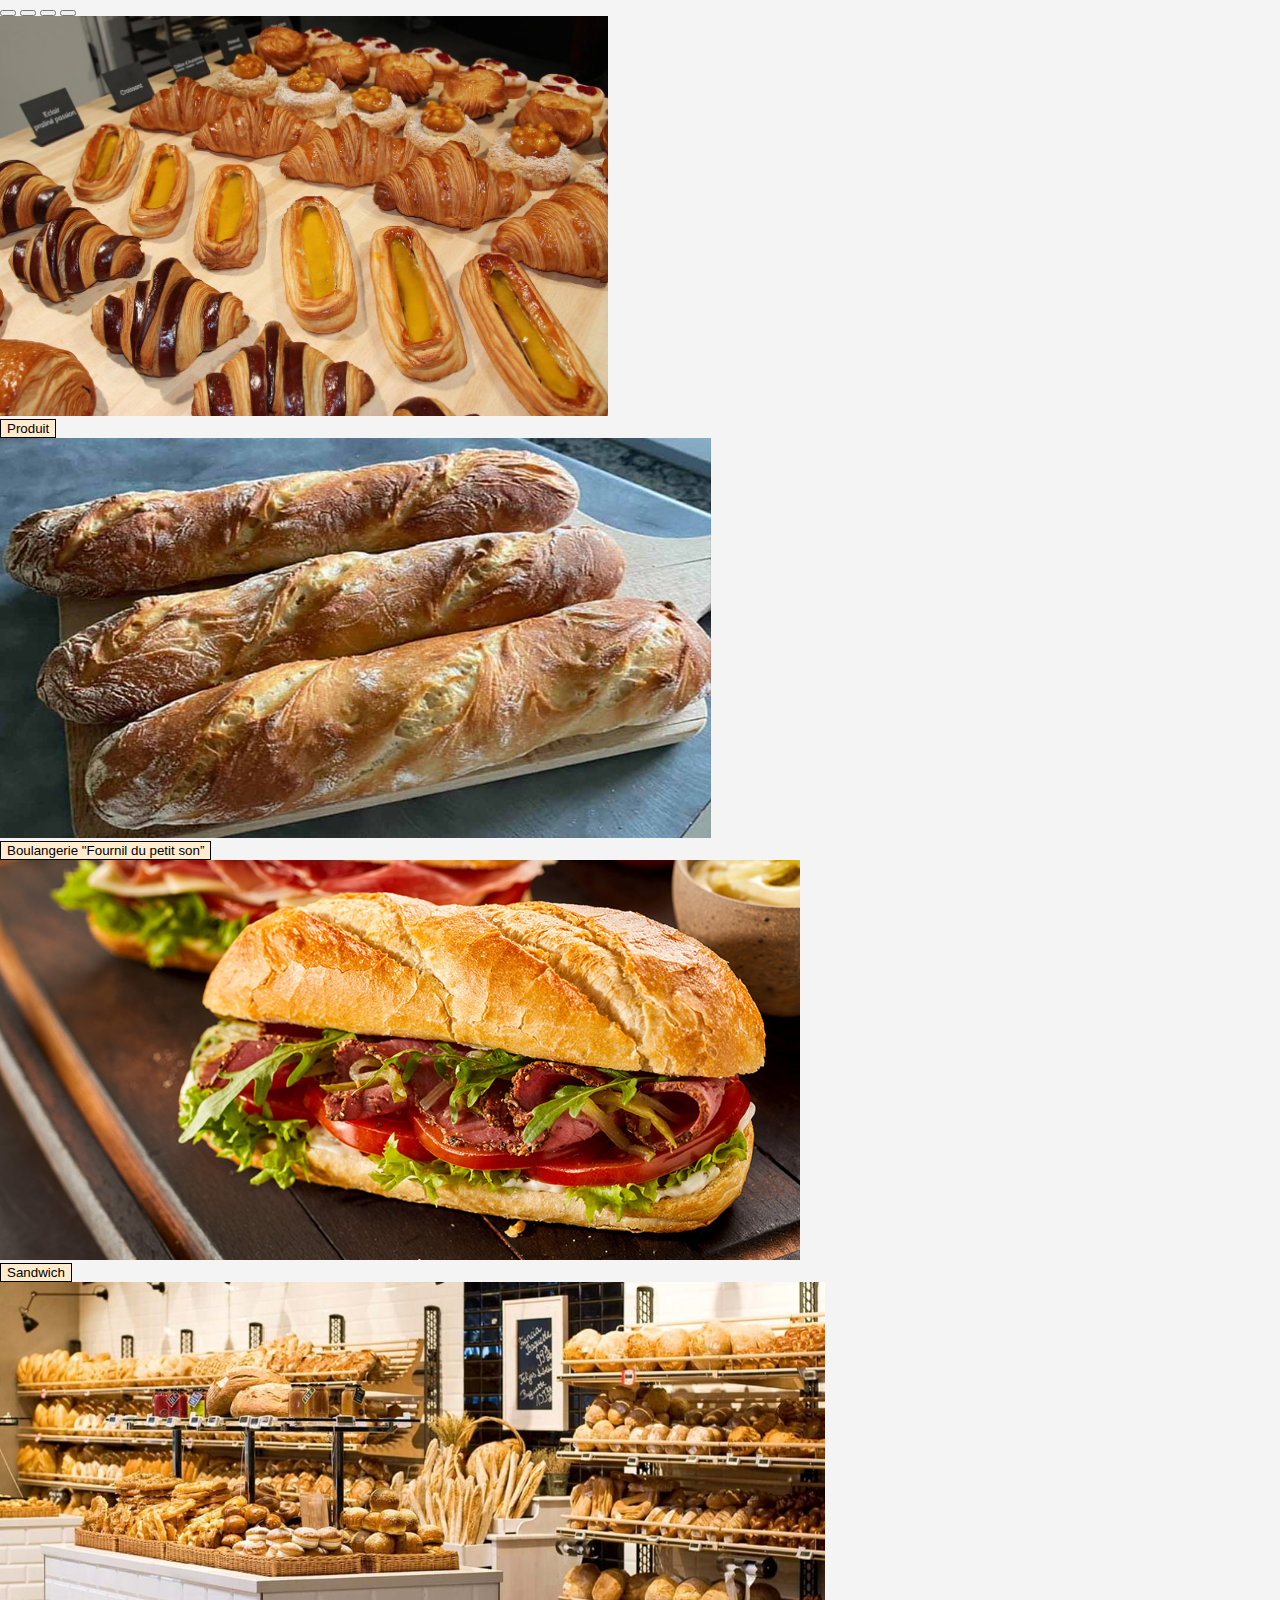
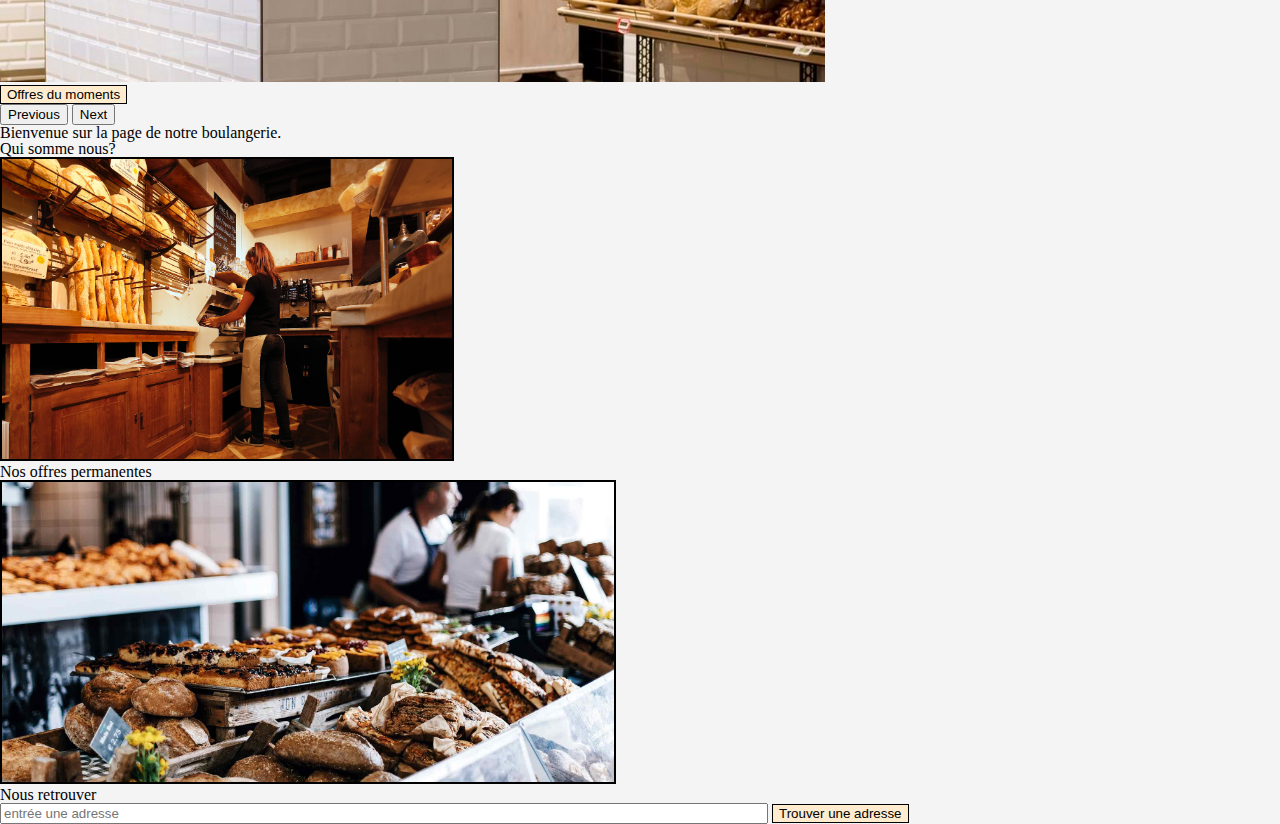
==== commit b3d166f3: "mise a jour" ====
--- a/code/index.html
+++ b/code/index.html
@@ -10,8 +10,6 @@
     <title>Accueil</title>
 </head>
 <body>
-
-
     <main>
         <div class="row">
             <div class="container-fluid">
@@ -95,42 +93,7 @@
         </div>
     </main>
     
-        <!-- Footer -->
-        <div class="footer1">
-    
-        
-            <div class="footer_gauche">
-                <br class="text_align_center">
-                    GAUCHE
-                    <a href="cgv.html">NOS CONDITIONS GENERALES DE VENTE</a>
-                    <a href="cgv.html">TRAITEMENT DES DONNEES</a>
-                </br>
-            </div>
-    
-            <div class="footer_centre">
-                <br class="text_align_center">
-                    GAUCHE
-                    NOS CONDITIONS GENER
-                </br>
-            </div>
-    
-            <div class="footer_droite">
-                <br class="text_align_center">
-                    GAUCHE
-                    NOS CONDITIONS GENER
-                </br>
-            </div>
-        </div>
-
-            <div class="barre_de_liens">
-                <br class="text_align_center">
-                    BARRE DE LIENS
-                </br>
-            </div>
-    
-
     <!-- JavaScript Bundle with Popper -->
     <script src="https://cdn.jsdelivr.net/npm/bootstrap@5.2.0/dist/js/bootstrap.bundle.min.js" integrity="sha384-A3rJD856KowSb7dwlZdYEkO39Gagi7vIsF0jrRAoQmDKKtQBHUuLZ9AsSv4jD4Xa" crossorigin="anonymous"></script>
-
 </body>
 </html>--- a/code/styles/style.css
+++ b/code/styles/style.css
@@ -1,3 +1,4 @@
+@import url('https://fonts.googleapis.com/css2?family=Kaushan+Script&display=swap');
 
 /* http://meyerweb.com/eric/tools/css/reset/ 
    v2.0 | 20110126
@@ -80,111 +81,41 @@
 .inputAdress{
     width: 60%;
 }
-
-.footer1 {
-    display: flex;
-    position: center;
-    margin-top: 10px;
-    margin-left: auto;
-    margin-right: auto;
-    margin-bottom: 10px;
-    padding-top: 10px;
-    padding-left: 10px;
-    padding-right: 10px;
-    padding-bottom: 10px;
-    width: 90%;
-    /*height: 150px;*/
-    background-color: #ffbf4f;
-    border-color: rgb(129, 109, 79);
-    text-align: center;
-    font-family: Arial;
-    font-size: 24px;
-    border-radius: 10px;
+.bloc{
+    background-color: #c5c5c5;
+    border: solid 2px;
+}
+.btnOrder{
+    background-color: #f5f4f4;
+}
+.btnOrder:hover{
+    background-color: #dbd2d2;
+}
+.btnOrder:active{
+    background-color: #8f8e8e;
 }
 
-.footer_gauche {
-    display: flex;
-    margin-top: 10px;
-    margin-left: 10px;
-    margin-left: auto;
-    margin-right: auto;
-    padding-top: 10px;
-    padding-left: 10px;
-    padding-right: 10px;
-    padding-bottom: 10px;
-    width: 25%;
-    height: 150px;
-    background-color: #aa9a80;
-    border-color: rgb(129, 109, 79);
-    font-family: Arial;
-    text-align: center;
-    font-size: 24px;
-    border-radius: 10px;
+
+
+
+h1 {
+    font-family: Kaushan Script, serif;
+    text-shadow: rgb(137 121 60) -8px 1px 10px;
 }
 
-.text_align_center {
-    text-align: center;
+.logo {
+    height: 100px;
 }
 
-.footer_centre {
-    display: flex;
-    flex-wrap: wrap;
-    margin-top: 10px;
-    margin-left: auto;
-    margin-right: auto;
-    margin-bottom: 10px;
-    padding-top: 10px;
-    padding-left: 10px;
-    padding-right: 10px;
-    padding-bottom: 10px;
-    width: 25%;
-    height: 150px;
-    background-color: #997741;
-    border-color: rgb(129, 109, 79);
-    font-family: Arial;
-    text-align: center;
-    font-size: 24px;
-    border-radius: 10px;
+.f-navbar {
+    background-color:#d39b39;
 }
 
-.footer_droite {
-    display: flex;
-    flex-wrap: wrap;
-    margin-top: 10px;
-    margin-left: 10px;
-    margin-left: auto;
-    margin-right: auto;
-    padding-top: 10px;
-    padding-left: 10px;
-    padding-right: 10px;
-    padding-bottom: 10px;
-    width: 25%;
-    height: 150px;
-    background-color: #aa9a80;
-    border-color: rgb(129, 109, 79);
-    font-family: Arial;
-    text-align: center;
-    font-size: 24px;
-    border-radius: 10px;
+.btn1 {
+    color:  #ffe8bf;
+    background-color:  #ffe8bf;
 }
 
-.barre_de_liens {
-    display: flex;
-    flex-wrap: wrap;
-    margin-top: 10px;
-    margin-left: 10px;
-    margin-left: auto;
-    margin-right: auto;
-    padding-top: 10px;
-    padding-left: 10px;
-    padding-right: 10px;
-    padding-bottom: 10px;
-    width: 90%;
-    height: 150px;
-    background-color: #a07734;
-    border-color: rgb(129, 109, 79);
-    font-family: Arial;
-    text-align: center;
-    font-size: 24px;
-    border-radius: 10px;
+.claire {
+    color:  #ffe8bf;
 }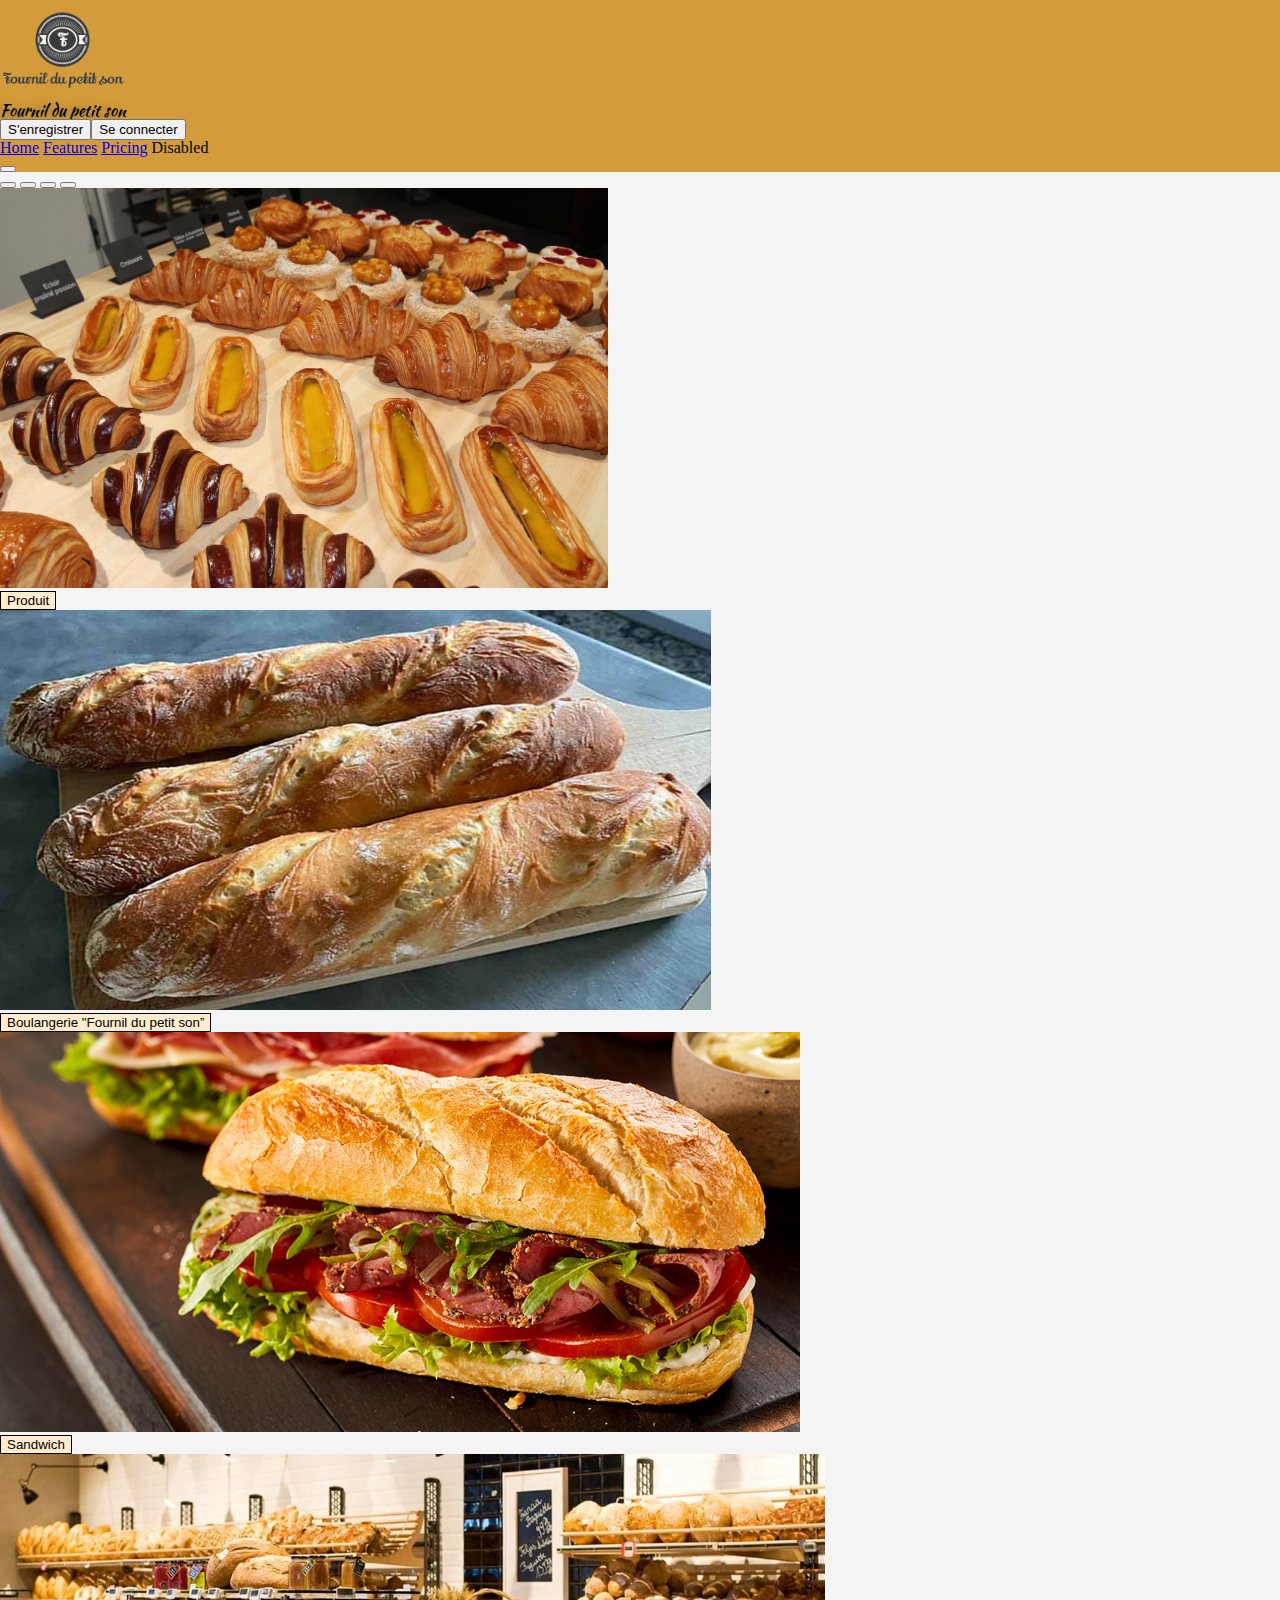
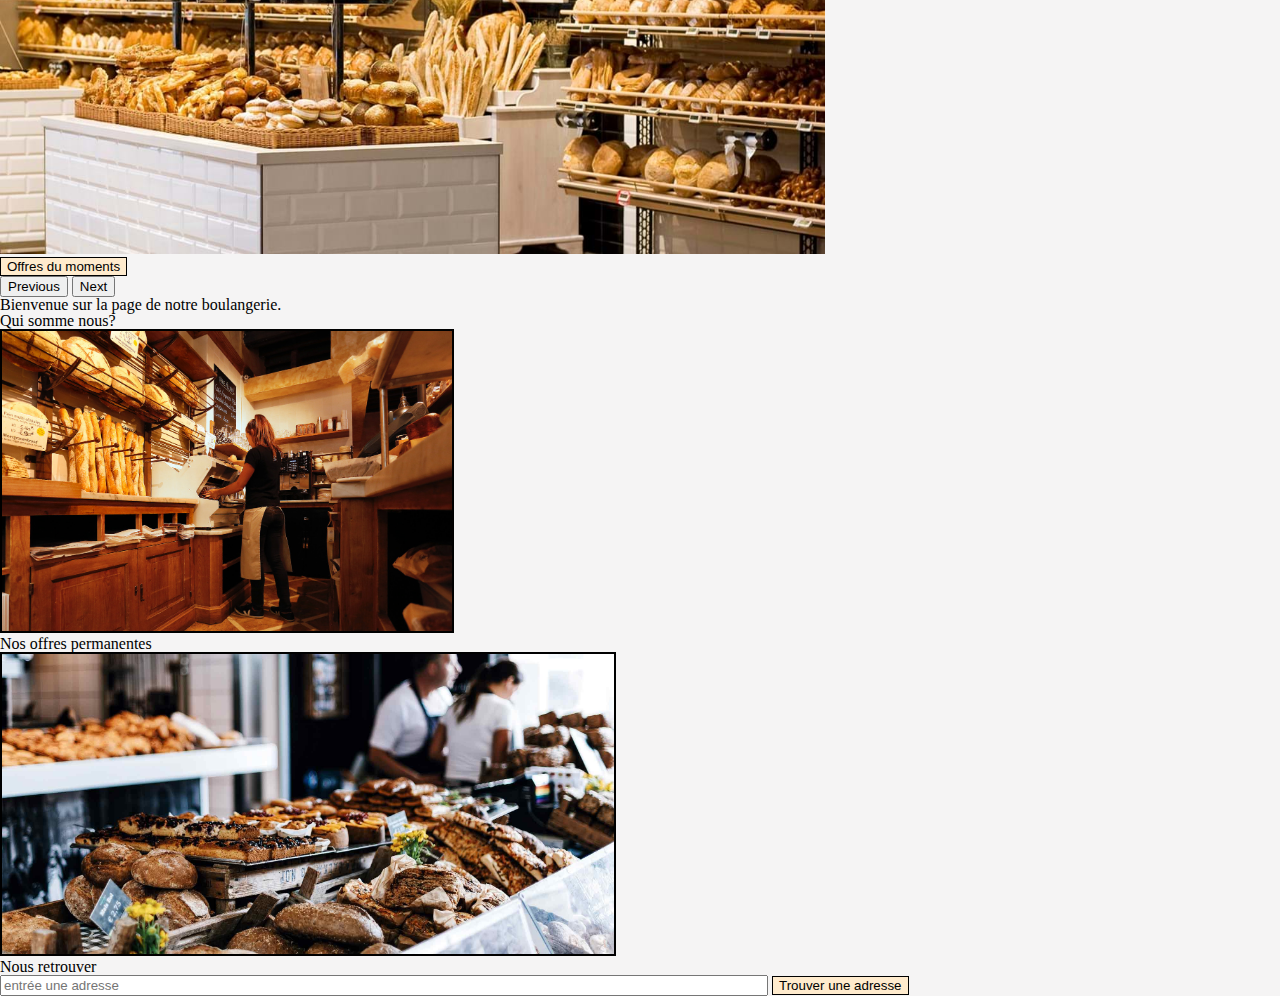
==== commit 047efd49: "ajout headerindex-click&collect" ====
--- a/code/index.html
+++ b/code/index.html
@@ -10,6 +10,94 @@
     <title>Accueil</title>
 </head>
 <body>
+
+  <nav class="f-navbar navbar navbar-expand-lg">
+
+
+    <div class="container-fluid f-navbar">
+
+        
+        <div class="col-3">
+
+            <!-- <a class="navbar-brand" href="#"><img src="images\header\logofournildupetitson.png" alt="logo" class="image"></a> -->
+
+            
+                <img src="../images/header/logofournildupetitson.png" class="logo ms-5" alt="...">
+                
+  
+        </div>
+
+        <div class="col-9 ">
+            
+
+
+            <div class="row">
+                <div class="col-6">
+
+                    <h1 class="ms-5">Fournil du petit son </h1>
+
+
+
+
+                </div>
+                <div class="col-3"></div>
+                <div class="col-3 ">
+                    <button type="button" class="btn btn ms-5">S'enregistrer</button><button type="button" class="btn btn-primary ms-2">Se connecter</button>
+                </div>
+
+
+            </div>
+
+            
+            
+            
+              <div class="collapse navbar-collapse justify-content-center pe-5 me-5 shadow" id="navbarNavAltMarkup">
+                <div class="navbar-nav ">
+                  <a class="nav-link active" aria-current="page" href="#">Home</a>
+                  <a class="nav-link" href="#">Features</a>
+                  <a class="nav-link" href="#">Pricing</a>
+                  <a class="nav-link disabled">Disabled</a>
+                </div>
+              </div>
+
+              <button class="navbar-toggler" type="button" data-bs-toggle="collapse" data-bs-target="#navbarNavAltMarkup" aria-controls="navbarNavAltMarkup" aria-expanded="false" aria-label="Toggle navigation">
+                <span class="navbar-toggler-icon"></span>
+              </button>
+
+
+
+
+
+
+
+
+
+
+
+
+
+        </div>
+
+
+
+
+
+
+
+
+
+
+
+    </div>
+
+        
+
+
+
+</nav>
+
+
+
     <main>
         <div class="row">
             <div class="container-fluid">
--- a/code/styles/style.css
+++ b/code/styles/style.css
@@ -1,4 +1,5 @@
 @import url('https://fonts.googleapis.com/css2?family=Kaushan+Script&display=swap');
+
 
 /* http://meyerweb.com/eric/tools/css/reset/ 
    v2.0 | 20110126
@@ -98,6 +99,7 @@
 
 
 
+
 h1 {
     font-family: Kaushan Script, serif;
     text-shadow: rgb(137 121 60) -8px 1px 10px;
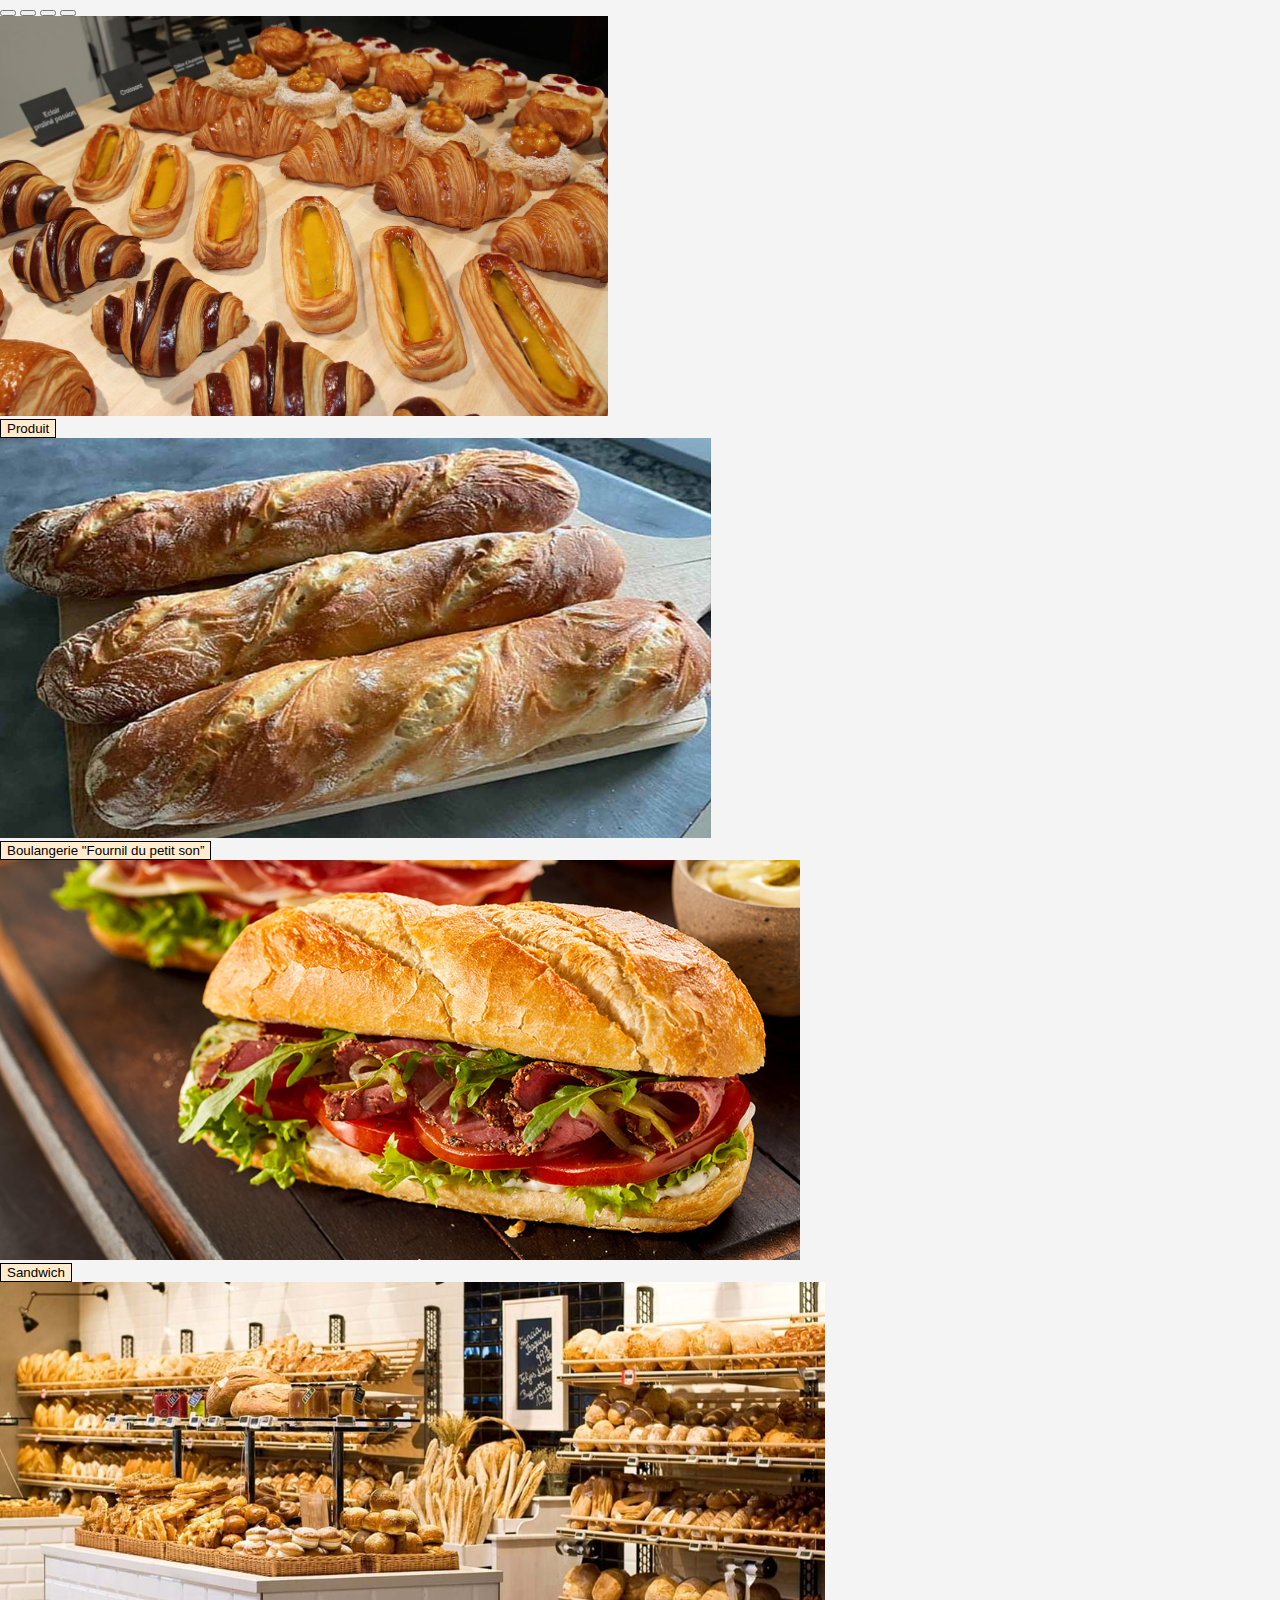
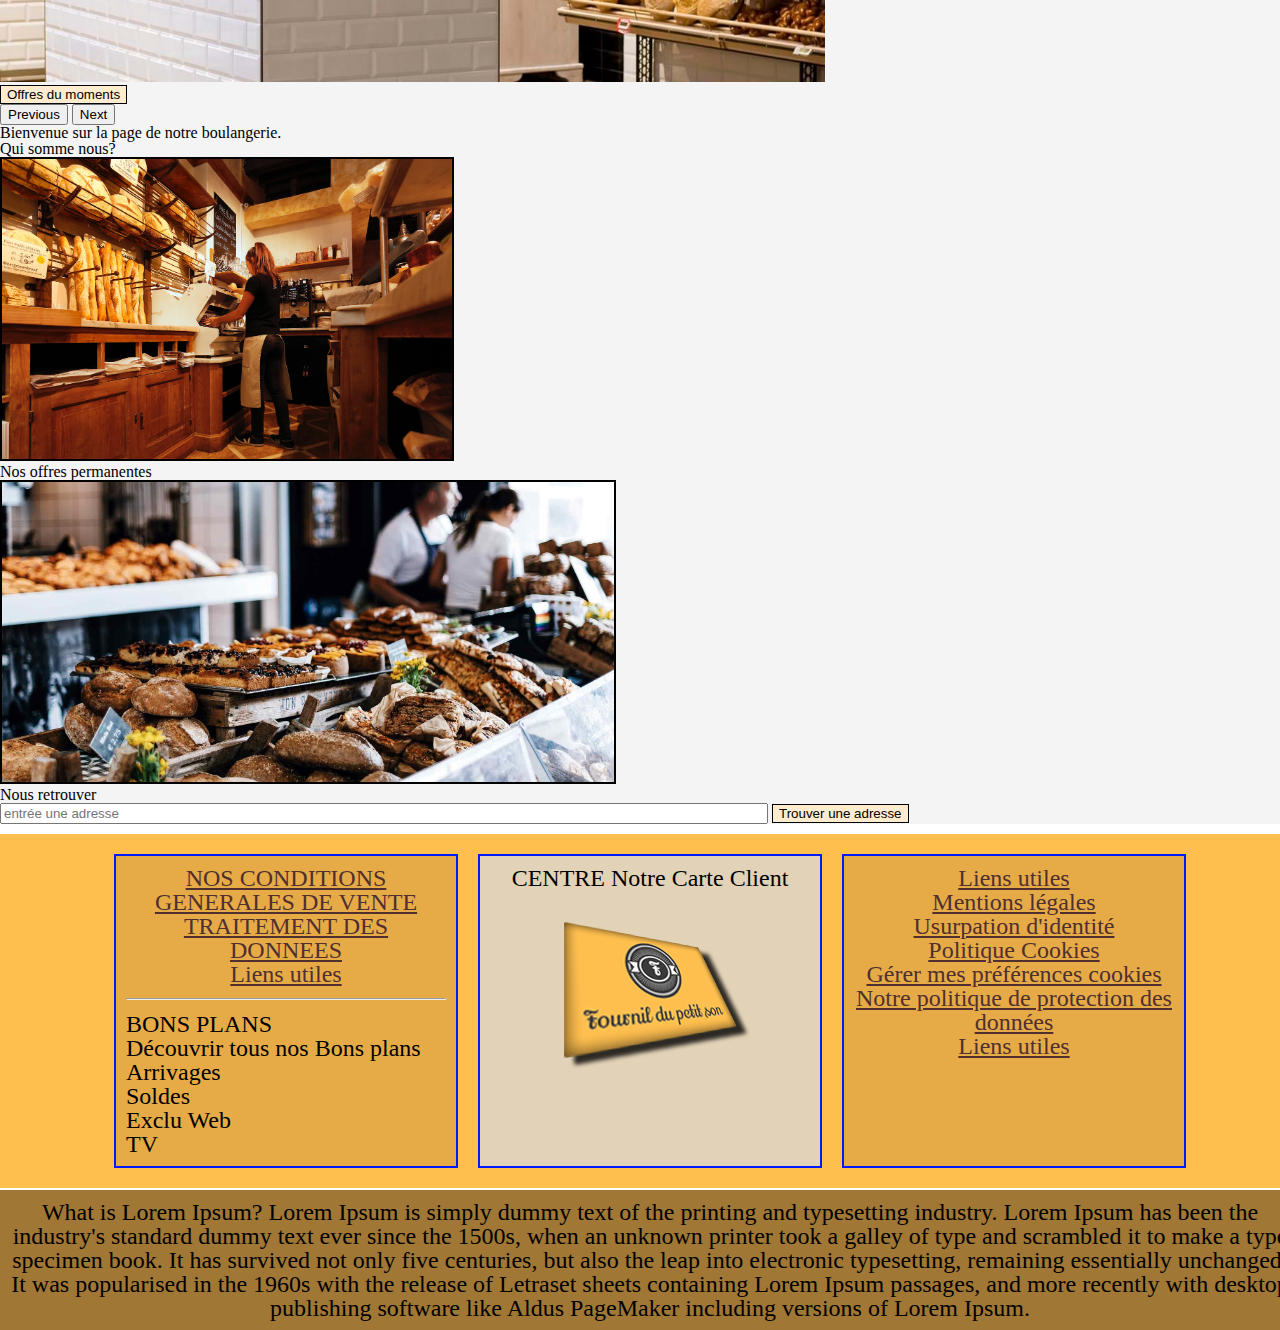
==== commit cb297dfe: "màj2" ====
--- a/code/index.html
+++ b/code/index.html
@@ -10,92 +10,6 @@
     <title>Accueil</title>
 </head>
 <body>
-
-  <nav class="f-navbar navbar navbar-expand-lg">
-
-
-    <div class="container-fluid f-navbar">
-
-        
-        <div class="col-3">
-
-            <!-- <a class="navbar-brand" href="#"><img src="images\header\logofournildupetitson.png" alt="logo" class="image"></a> -->
-
-            
-                <img src="../images/header/logofournildupetitson.png" class="logo ms-5" alt="...">
-                
-  
-        </div>
-
-        <div class="col-9 ">
-            
-
-
-            <div class="row">
-                <div class="col-6">
-
-                    <h1 class="ms-5">Fournil du petit son </h1>
-
-
-
-
-                </div>
-                <div class="col-3"></div>
-                <div class="col-3 ">
-                    <button type="button" class="btn btn ms-5">S'enregistrer</button><button type="button" class="btn btn-primary ms-2">Se connecter</button>
-                </div>
-
-
-            </div>
-
-            
-            
-            
-              <div class="collapse navbar-collapse justify-content-center pe-5 me-5 shadow" id="navbarNavAltMarkup">
-                <div class="navbar-nav ">
-                  <a class="nav-link active" aria-current="page" href="#">Home</a>
-                  <a class="nav-link" href="#">Features</a>
-                  <a class="nav-link" href="#">Pricing</a>
-                  <a class="nav-link disabled">Disabled</a>
-                </div>
-              </div>
-
-              <button class="navbar-toggler" type="button" data-bs-toggle="collapse" data-bs-target="#navbarNavAltMarkup" aria-controls="navbarNavAltMarkup" aria-expanded="false" aria-label="Toggle navigation">
-                <span class="navbar-toggler-icon"></span>
-              </button>
-
-
-
-
-
-
-
-
-
-
-
-
-
-        </div>
-
-
-
-
-
-
-
-
-
-
-
-    </div>
-
-        
-
-
-
-</nav>
-
 
 
     <main>
@@ -181,7 +95,59 @@
         </div>
     </main>
     
+        <!-- Footer -->
+        <div class="footer_general">
+    
+        
+            <div class="footer_gauche">
+                    <a href="cgv.html">NOS CONDITIONS GENERALES DE VENTE</a>
+                    <br>
+                    <a href="cgv.html">TRAITEMENT DES DONNEES</a>
+                    <br>
+                    <a href="cgv.html">Liens utiles</a>
+                    <br>
+                    <hr>
+                        <div class="style_texte_gauche">
+                            
+                            BONS PLANS<br>
+                            Découvrir tous nos Bons plans<br>
+                            Arrivages<br>
+                            Soldes<br>
+                            Exclu Web<br>
+                            TV<br>
+                            </div>
+            </div>
+    
+            <div class="footer_centre">
+                    CENTRE
+                    Notre Carte Client
+                    <br>
+                    <img src="../images/footer/carte_fidelite.png" alt="carte_client">
+                    
+
+            </div>
+    
+            <div class="footer_droite">
+                
+                <a href="cgv.html">Liens utiles</a><br>
+                <a href="cgv.html">Mentions légales</a><br>
+                <a href="cgv.html">Usurpation d'identité</a><br>
+                <a href="cgv.html">Politique Cookies</a><br>
+                <a href="cgv.html">Gérer mes préférences cookies</a><br>
+                <a href="cgv.html">Notre politique de protection des données</a><br>
+                <a href="cgv.html">Liens utiles</a><br>
+
+            </div>
+        </div>
+
+        <div class="barre_de_liens">
+            What is Lorem Ipsum?
+            Lorem Ipsum is simply dummy text of the printing and typesetting industry. Lorem Ipsum has been the industry's standard dummy text ever since the 1500s, when an unknown printer took a galley of type and scrambled it to make a type specimen book. It has survived not only five centuries, but also the leap into electronic typesetting, remaining essentially unchanged. It was popularised in the 1960s with the release of Letraset sheets containing Lorem Ipsum passages, and more recently with desktop publishing software like Aldus PageMaker including versions of Lorem Ipsum.
+        </div>
+    
+
     <!-- JavaScript Bundle with Popper -->
     <script src="https://cdn.jsdelivr.net/npm/bootstrap@5.2.0/dist/js/bootstrap.bundle.min.js" integrity="sha384-A3rJD856KowSb7dwlZdYEkO39Gagi7vIsF0jrRAoQmDKKtQBHUuLZ9AsSv4jD4Xa" crossorigin="anonymous"></script>
+
 </body>
 </html>--- a/code/styles/style.css
+++ b/code/styles/style.css
@@ -1,5 +1,3 @@
-@import url('https://fonts.googleapis.com/css2?family=Kaushan+Script&display=swap');
-
 
 /* http://meyerweb.com/eric/tools/css/reset/ 
    v2.0 | 20110126
@@ -82,42 +80,138 @@
 .inputAdress{
     width: 60%;
 }
-.bloc{
-    background-color: #c5c5c5;
+
+
+.style_texte_gauche {
+    text-align: left;
+
+}
+
+
+.footer_general {
+    display: flex;
+    justify-content: center;
+    margin-top: 10px;
+    margin-left: auto;
+    margin-right: auto;
+    margin-bottom: 2px;
+    padding-top: 10px;
+    padding-left: 10px;
+    padding-right: 10px;
+    padding-bottom: 10px;
+    width: 100%;
+    height:auto;
+    /*height: 150px;*/
+    background-color: #ffbf4f;
+    border-color: rgb(129, 109, 79);
+    text-align: center;
+    font-family: calibri;
+    font-size: 24px;
+    border-radius: 0px;
+}
+
+.footer_gauche {
+    display: row;
+    margin-top: 10px;
+    margin-left: 10px;
+    margin-right: 10px;
+    margin-bottom: 10px;
+    padding-top: 10px;
+    padding-left: 10px;
+    padding-right: 10px;
+    padding-bottom: 10px;
+    width: 25%;
+    height: auto;
+    background-color: #e6ab46;
     border: solid 2px;
-}
-.btnOrder{
-    background-color: #f5f4f4;
-}
-.btnOrder:hover{
-    background-color: #dbd2d2;
-}
-.btnOrder:active{
-    background-color: #8f8e8e;
-}
-
-
-
-
-
-h1 {
-    font-family: Kaushan Script, serif;
-    text-shadow: rgb(137 121 60) -8px 1px 10px;
-}
-
-.logo {
-    height: 100px;
-}
-
-.f-navbar {
-    background-color:#d39b39;
-}
-
-.btn1 {
-    color:  #ffe8bf;
-    background-color:  #ffe8bf;
-}
-
-.claire {
-    color:  #ffe8bf;
-}+    border-color: rgb(0, 26, 255);
+    border-radius: 0px;
+    text-align: center;
+    font-family: calibri;
+    font-size: 24px;
+}
+
+
+.footer_centre {
+    display: row;
+    margin-top: 10px;
+    margin-left: 10px;
+    margin-right: 10px;
+    margin-bottom: 10px;
+    padding-top: 10px;
+    padding-left: 10px;
+    padding-right: 10px;
+    padding-bottom: 10px;
+    width: 25%;
+    height: auto;
+    background-color: #e2d2b7;
+    border: solid 2px;
+    border-color: rgb(0, 26, 255);
+    border-radius: 0px;
+    text-align: center;
+    font-family: calibri;
+    font-size: 24px;
+}
+
+.footer_droite {
+    display: row;
+    margin-top: 10px;
+    margin-left: 10px;
+    margin-right: 10px;
+    margin-bottom: 10px;
+    padding-top: 10px;
+    padding-left: 10px;
+    padding-right: 10px;
+    padding-bottom: 10px;
+    width: 25%;
+    height: auto;
+    background-color: #e6ab46;
+    border: solid 2px;
+    border-color: rgb(0, 26, 255);
+    border-radius: 0px;
+    text-align: center;
+    font-family: calibri;
+    font-size: 24px;
+}
+
+.barre_de_liens {
+    display: row;
+    margin-top: 0px;
+    margin-left: 0;
+    margin-left: 0;
+    margin-right: 0;
+    padding-top: 10px;
+    padding-left: 10px;
+    padding-right: 10px;
+    padding-bottom: 10px;
+    width: 100%;
+    /*height: 150px;*/
+    background-color: #a07734;
+    border: solid 0px;
+    border-color: rgb(0, 26, 255);
+    border-radius: 0px;
+    text-align: center;
+    font-family: calibri;
+    font-size: 24px;
+}
+
+/* unvisited link */
+a:link {
+    color: rgb(80, 47, 47);
+  }
+  
+  /* visited link */
+  a:visited {
+    color: green;
+  }
+  
+  /* mouse over link */
+  a:hover {
+    color: hotpink;
+  }
+  
+  /* selected link */
+  a:active {
+    color: rgb(10, 255, 161);
+    text-decoration: double;
+  }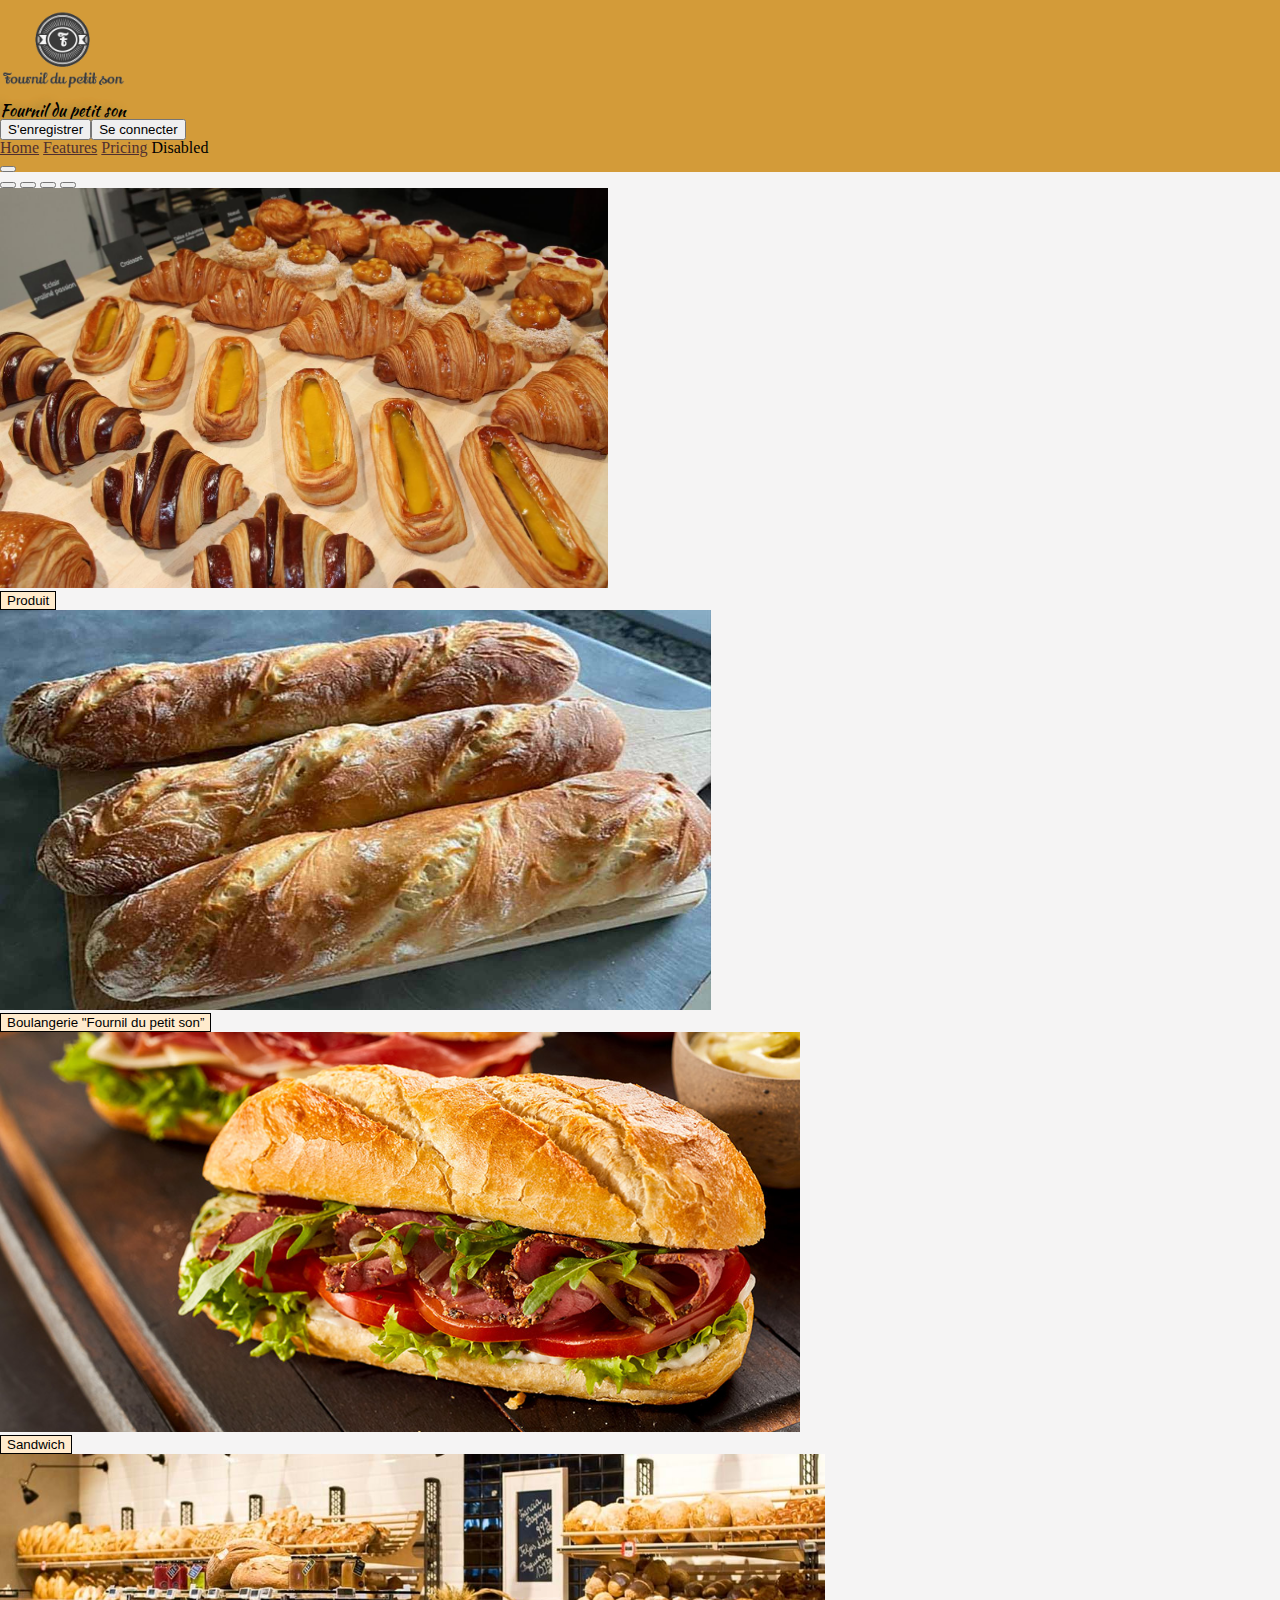
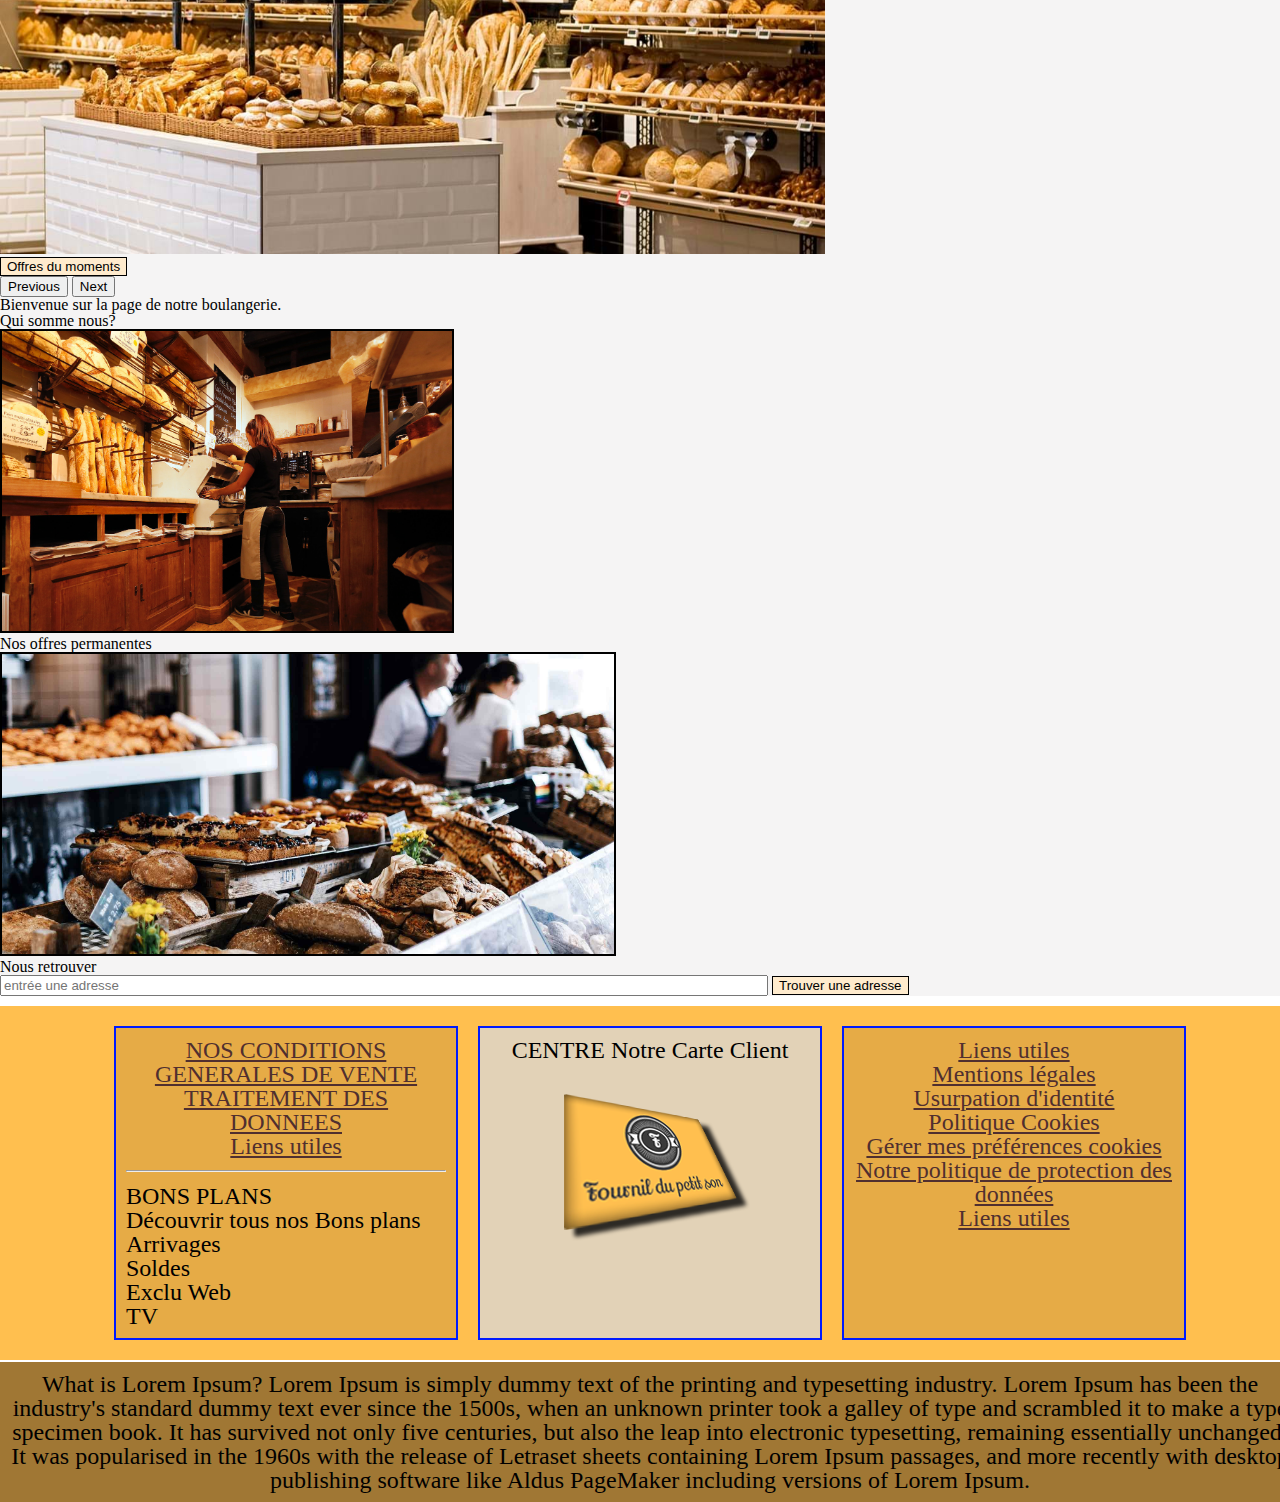
==== commit b2eafb42: "fix conflict" ====
--- a/code/index.html
+++ b/code/index.html
@@ -11,6 +11,93 @@
 </head>
 <body>
 
+  <nav class="f-navbar navbar navbar-expand-lg">
+
+
+    <div class="container-fluid f-navbar">
+
+        
+        <div class="col-3">
+
+            <!-- <a class="navbar-brand" href="#"><img src="images\header\logofournildupetitson.png" alt="logo" class="image"></a> -->
+
+            
+                <img src="../images/header/logofournildupetitson.png" class="logo ms-5" alt="...">
+                
+  
+        </div>
+
+        <div class="col-9 ">
+            
+
+
+            <div class="row">
+                <div class="col-6">
+
+                    <h1 class="ms-5">Fournil du petit son </h1>
+
+
+
+
+                </div>
+                <div class="col-3"></div>
+                <div class="col-3 ">
+                    <button type="button" class="btn btn ms-5">S'enregistrer</button><button type="button" class="btn btn-primary ms-2">Se connecter</button>
+                </div>
+
+
+            </div>
+
+            
+            
+            
+              <div class="collapse navbar-collapse justify-content-center pe-5 me-5 shadow" id="navbarNavAltMarkup">
+                <div class="navbar-nav ">
+                  <a class="nav-link active" aria-current="page" href="#">Home</a>
+                  <a class="nav-link" href="#">Features</a>
+                  <a class="nav-link" href="#">Pricing</a>
+                  <a class="nav-link disabled">Disabled</a>
+                </div>
+              </div>
+
+              <button class="navbar-toggler" type="button" data-bs-toggle="collapse" data-bs-target="#navbarNavAltMarkup" aria-controls="navbarNavAltMarkup" aria-expanded="false" aria-label="Toggle navigation">
+                <span class="navbar-toggler-icon"></span>
+              </button>
+
+
+
+
+
+
+
+
+
+
+
+
+
+        </div>
+
+
+
+
+
+
+
+
+
+
+
+    </div>
+
+        
+
+
+
+</nav>
+
+
+
 
     <main>
         <div class="row">
--- a/code/styles/style.css
+++ b/code/styles/style.css
@@ -1,3 +1,6 @@
+
+@import url('https://fonts.googleapis.com/css2?family=Kaushan+Script&display=swap');
+
 
 /* http://meyerweb.com/eric/tools/css/reset/ 
    v2.0 | 20110126
@@ -81,6 +84,57 @@
     width: 60%;
 }
 
+.sidebar{
+    background-color: #d39b39;
+}
+.bouton{
+    height: 200px;
+}
+
+.bloc{
+    background-color: #c5c5c5;
+    border: solid 2px;
+}
+.btnOrder{
+    background-color: #f5f4f4;
+}
+.btnOrder:hover{
+    background-color: #dbd2d2;
+}
+.btnOrder:active{
+    background-color: #8f8e8e;
+}
+.cartImg{
+    background-color: #c5c5c5;
+    border: solid 2px;
+}
+
+
+
+
+h1 {
+    font-family: Kaushan Script, serif;
+    text-shadow: rgb(137 121 60) -8px 1px 10px;
+}
+
+.logo {
+    height: 100px;
+}
+
+.f-navbar {
+    background-color:#d39b39;
+}
+
+.btn1 {
+    color:  #ffe8bf;
+    background-color:  #ffe8bf;
+}
+
+.claire {
+    color:  #ffe8bf;
+}
+
+
 
 .style_texte_gauche {
     text-align: left;
@@ -214,4 +268,4 @@
   a:active {
     color: rgb(10, 255, 161);
     text-decoration: double;
-  }+  }
